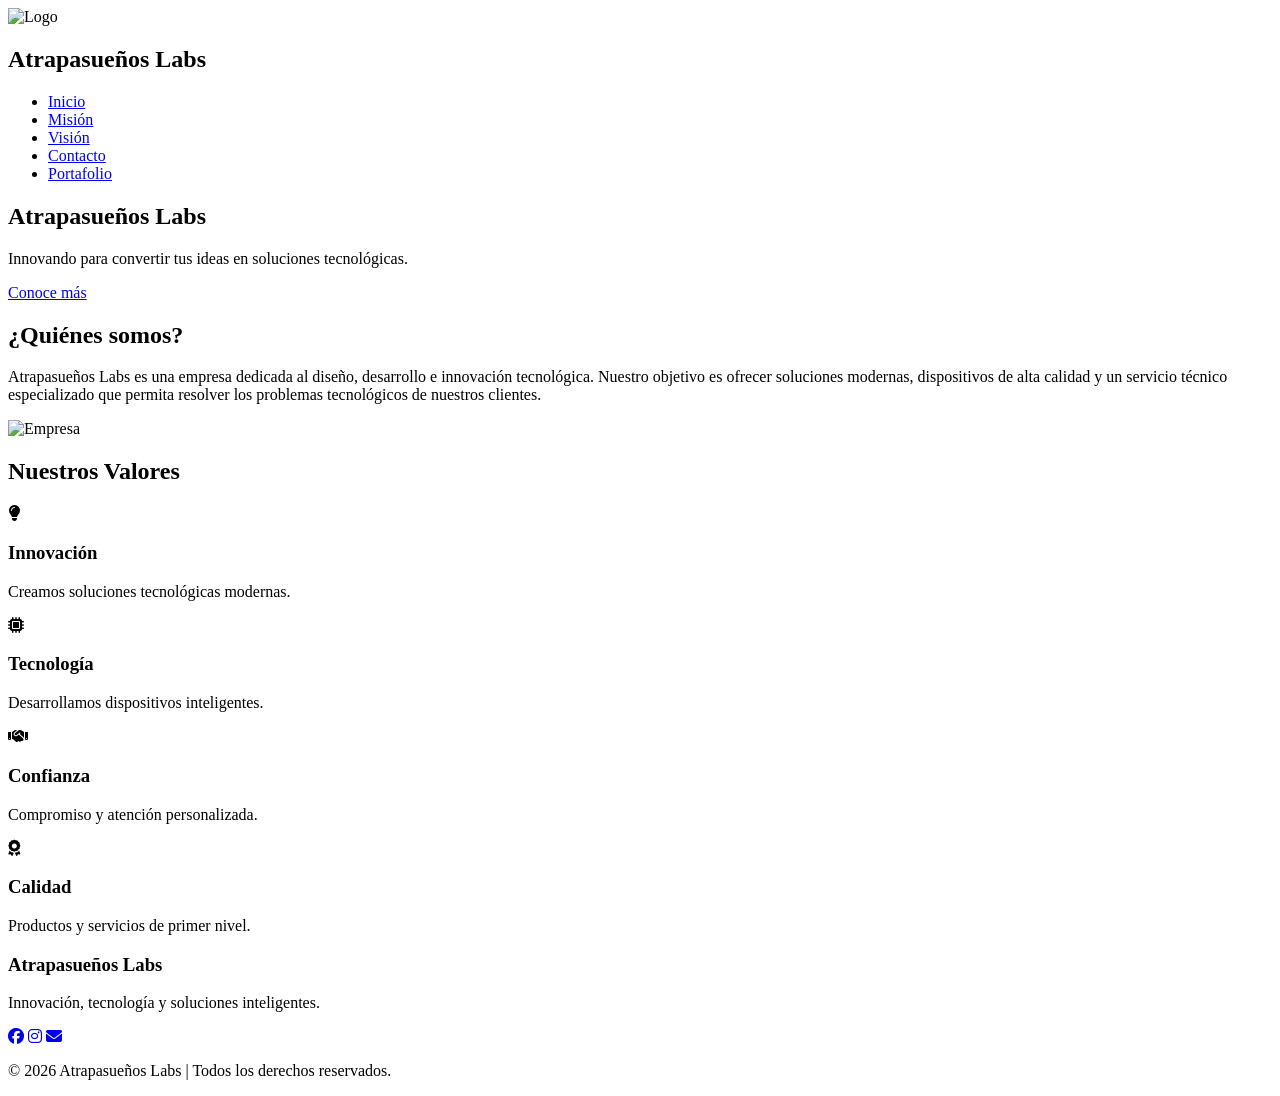
==== index.html @ 6ccd80a6 "Add files via upload" ====
<!DOCTYPE html>
<html lang="es">

<head>

    <meta charset="UTF-8">
    <meta name="viewport" content="width=device-width, initial-scale=1.0">

    <title>Atrapasueños Labs</title>

    <!-- Fuente -->
    <link rel="preconnect" href="https://fonts.googleapis.com">
    <link rel="preconnect" href="https://fonts.gstatic.com" crossorigin>

    <link href="https://fonts.googleapis.com/css2?family=Poppins:wght@300;400;500;600;700&display=swap" rel="stylesheet">

    <!-- Iconos -->
    <link rel="stylesheet"
        href="https://cdnjs.cloudflare.com/ajax/libs/font-awesome/6.6.0/css/all.min.css">

    <!-- CSS -->
    <link rel="stylesheet" href="css/estilos.css">

</head>

<body>

    <!-- ================= HEADER ================= -->

    <header>

        <nav class="navbar">

            <div class="logo">

                <img src="img/logo.png" alt="Logo">

                <h2>Atrapasueños Labs</h2>

            </div>

            <ul class="menu">

                <li><a href="index.html">Inicio</a></li>

                <li><a href="mision.html">Misión</a></li>

                <li><a href="vision.html">Visión</a></li>

                <li><a href="contacto.html">Contacto</a></li>

                <li><a href="portafolio.html">Portafolio</a></li>

            </ul>

        </nav>

    </header>

    <!-- ================= HERO ================= -->

    <section class="hero">

        <div class="contenido-hero">

            <h1>Atrapasueños Labs</h1>

            <p>
                Innovando para convertir tus ideas en soluciones tecnológicas.
            </p>

            <a href="#empresa" class="boton">

                Conoce más

            </a>

        </div>

    </section>

    <!-- ================= EMPRESA ================= -->

    <section id="empresa" class="empresa">

        <div class="texto">

            <h2>¿Quiénes somos?</h2>

            <p>

                Atrapasueños Labs es una empresa dedicada al diseño,
                desarrollo e innovación tecnológica. Nuestro objetivo es
                ofrecer soluciones modernas, dispositivos de alta calidad y
                un servicio técnico especializado que permita resolver los
                problemas tecnológicos de nuestros clientes.

            </p>

        </div>

        <div class="imagen">

            <img src="img/empresa.jpeg" alt="Empresa">

        </div>

    </section>

    <!-- ================= VALORES ================= -->

    <section class="valores">

        <h2>Nuestros Valores</h2>

        <div class="contenedor-valores">

            <div class="card">

                <i class="fa-solid fa-lightbulb"></i>

                <h3>Innovación</h3>

                <p>Creamos soluciones tecnológicas modernas.</p>

            </div>

            <div class="card">

                <i class="fa-solid fa-microchip"></i>

                <h3>Tecnología</h3>

                <p>Desarrollamos dispositivos inteligentes.</p>

            </div>

            <div class="card">

                <i class="fa-solid fa-handshake"></i>

                <h3>Confianza</h3>

                <p>Compromiso y atención personalizada.</p>

            </div>

            <div class="card">

                <i class="fa-solid fa-award"></i>

                <h3>Calidad</h3>

                <p>Productos y servicios de primer nivel.</p>

            </div>

        </div>

    </section>

    <!-- ================= FOOTER ================= -->

    <footer>

        <div class="footer-contenido">

            <h3>Atrapasueños Labs</h3>

            <p>

                Innovación, tecnología y soluciones inteligentes.

            </p>

            <div class="redes">

                <a href="#"><i class="fab fa-facebook"></i></a>

                <a href="#"><i class="fab fa-instagram"></i></a>

                <a href="#"><i class="fas fa-envelope"></i></a>

            </div>

            <p class="copy">

                © 2026 Atrapasueños Labs | Todos los derechos reservados.

            </p>

        </div>

    </footer>
<script src="js/script.js"></script>
</body>

</html>
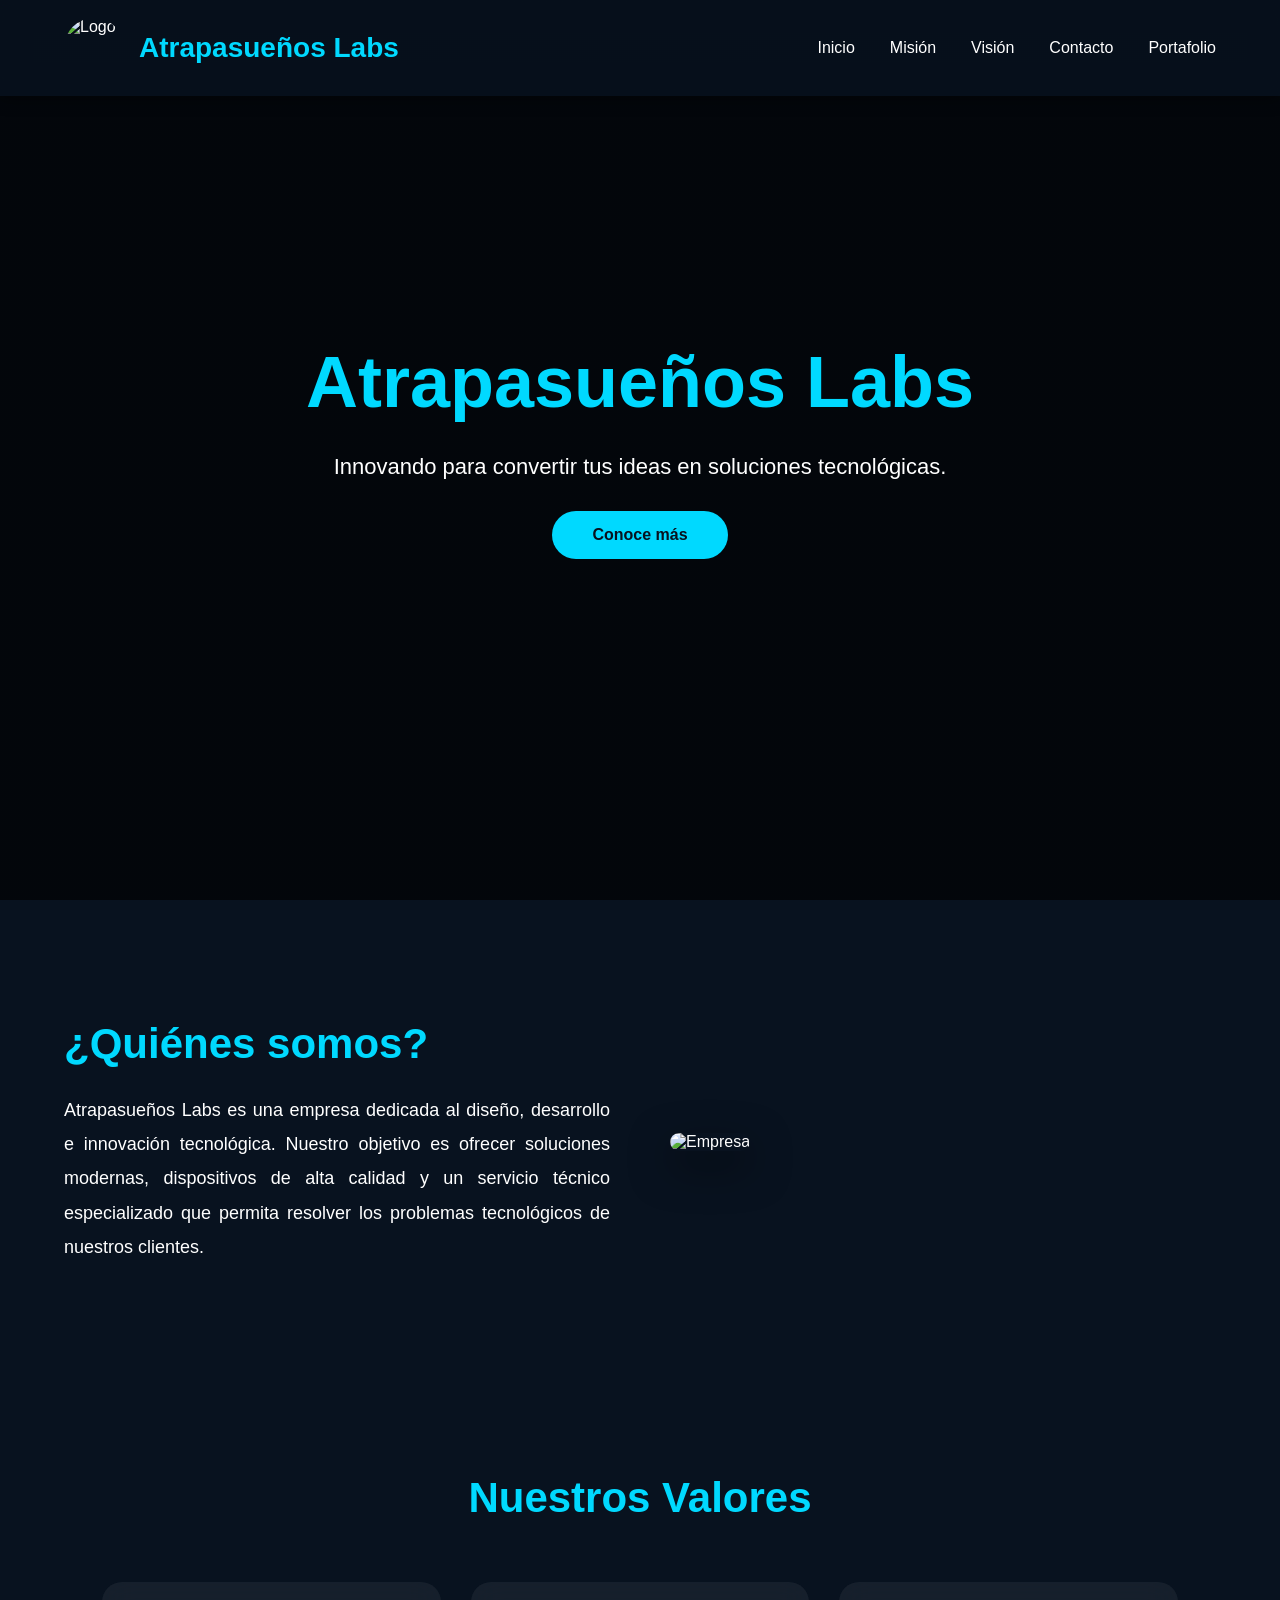
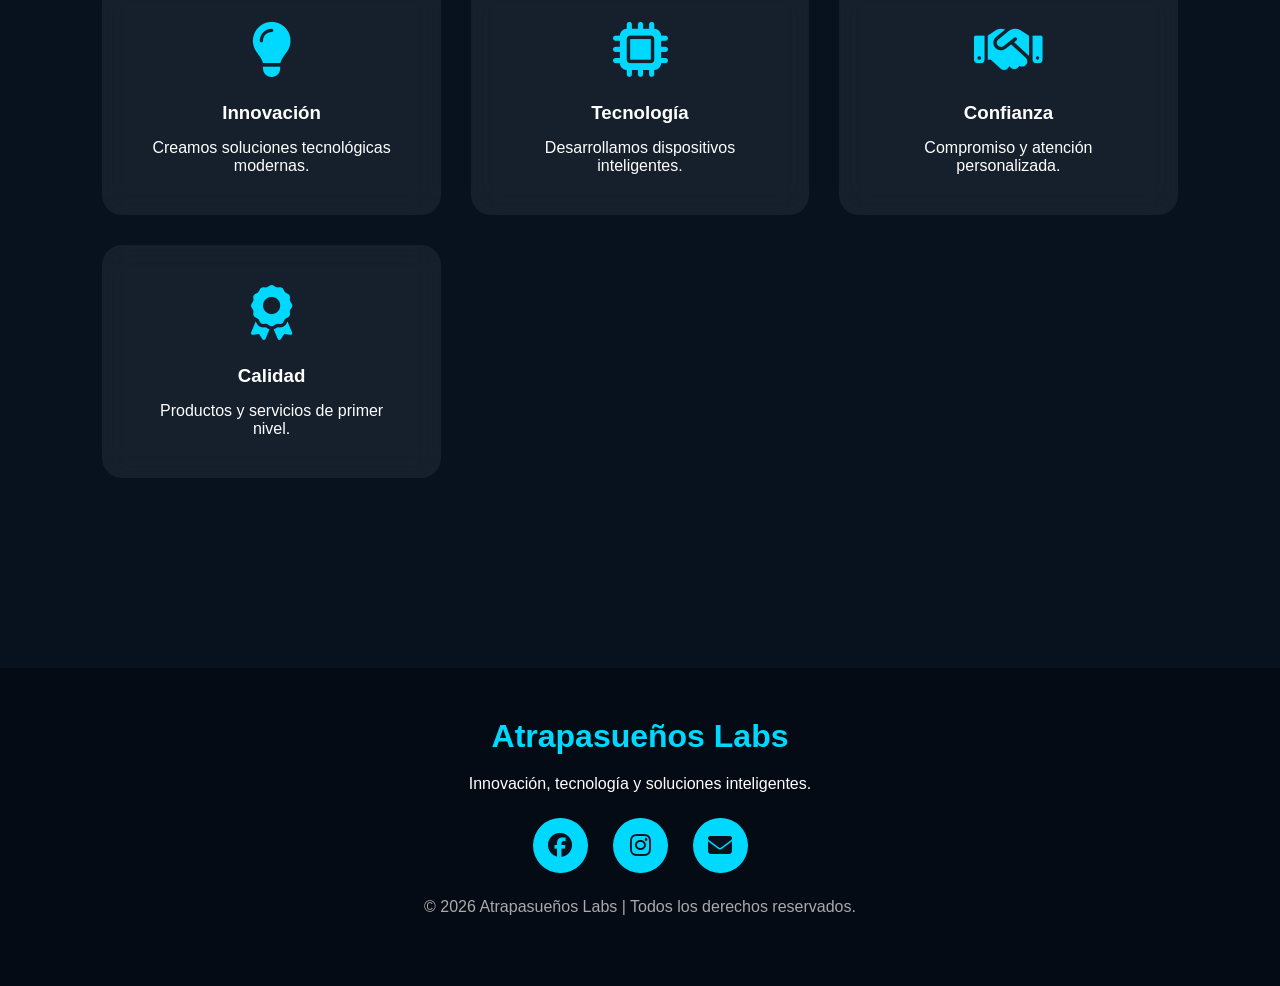
==== commit fd218c2c: "Update index.html" ====
--- a/index.html
+++ b/index.html
@@ -19,7 +19,7 @@
         href="https://cdnjs.cloudflare.com/ajax/libs/font-awesome/6.6.0/css/all.min.css">
 
     <!-- CSS -->
-    <link rel="stylesheet" href="css/estilos.css">
+    <link rel="stylesheet" href="estilos.css">
 
 </head>
 
@@ -195,4 +195,4 @@
 <script src="js/script.js"></script>
 </body>
 
-</html>+</html>
--- a/estilos.css
+++ b/estilos.css
@@ -0,0 +1,518 @@
+/* ==========================
+   CONFIGURACIÓN GENERAL
+========================== */
+
+*{
+    margin:0;
+    padding:0;
+    box-sizing:border-box;
+}
+
+html{
+    scroll-behavior:smooth;
+}
+
+body{
+
+    font-family:'Poppins',sans-serif;
+
+    background:#08121f;
+
+    color:white;
+
+}
+
+/* ==========================
+   NAVBAR
+========================== */
+
+header{
+
+    position:fixed;
+
+    width:100%;
+
+    top:0;
+
+    left:0;
+
+    z-index:1000;
+
+    background:rgba(8,18,31,.85);
+
+    backdrop-filter:blur(12px);
+
+    box-shadow:0 3px 15px rgba(0,0,0,.4);
+
+}
+
+.navbar{
+
+    width:90%;
+
+    max-width:1300px;
+
+    margin:auto;
+
+    display:flex;
+
+    justify-content:space-between;
+
+    align-items:center;
+
+    padding:18px 0;
+
+}
+
+.logo{
+
+    display:flex;
+
+    align-items:center;
+
+    gap:15px;
+
+}
+
+.logo img{
+
+    width:60px;
+
+    height:60px;
+
+    border-radius:50%;
+
+}
+
+.logo h2{
+
+    color:#00d9ff;
+
+    font-size:28px;
+
+}
+
+.menu{
+
+    display:flex;
+
+    list-style:none;
+
+    gap:35px;
+
+}
+
+.menu a{
+
+    color:white;
+
+    text-decoration:none;
+
+    font-weight:500;
+
+    transition:.3s;
+
+    position:relative;
+
+}
+
+.menu a::after{
+
+    content:"";
+
+    position:absolute;
+
+    width:0;
+
+    height:2px;
+
+    background:#00d9ff;
+
+    left:0;
+
+    bottom:-6px;
+
+    transition:.3s;
+
+}
+
+.menu a:hover{
+
+    color:#00d9ff;
+
+}
+
+.menu a:hover::after{
+
+    width:100%;
+
+}
+
+/* ==========================
+   HERO
+========================== */
+
+.hero{
+
+    height:100vh;
+
+    background:
+    linear-gradient(rgba(0,0,0,.65),rgba(0,0,0,.65)),
+    url("../img/hero.jpg");
+
+    background-size:cover;
+
+    background-position:center;
+
+    display:flex;
+
+    justify-content:center;
+
+    align-items:center;
+
+    text-align:center;
+
+}
+
+.contenido-hero{
+
+    width:90%;
+
+}
+
+.hero h1{
+
+    font-size:72px;
+
+    color:#00d9ff;
+
+}
+
+.hero p{
+
+    margin:25px auto;
+
+    max-width:700px;
+
+    font-size:22px;
+
+    line-height:1.7;
+
+}
+
+.boton{
+
+    display:inline-block;
+
+    padding:15px 40px;
+
+    background:#00d9ff;
+
+    color:#08121f;
+
+    border-radius:40px;
+
+    text-decoration:none;
+
+    font-weight:bold;
+
+    transition:.4s;
+
+}
+
+.boton:hover{
+
+    transform:translateY(-5px);
+
+    box-shadow:0 0 30px #00d9ff;
+
+}
+
+/* ==========================
+   EMPRESA
+========================== */
+
+.empresa{
+
+    width:90%;
+
+    max-width:1300px;
+
+    margin:120px auto;
+
+    display:grid;
+
+    grid-template-columns:1fr 1fr;
+
+    gap:60px;
+
+    align-items:center;
+
+}
+
+.texto h2{
+
+    font-size:42px;
+
+    color:#00d9ff;
+
+    margin-bottom:25px;
+
+}
+
+.texto p{
+
+    font-size:18px;
+
+    line-height:1.9;
+
+    text-align:justify;
+
+}
+
+.imagen img{
+
+    width:100%;
+
+    border-radius:20px;
+
+    box-shadow:0 15px 40px rgba(0,0,0,.5);
+
+}
+
+/* ==========================
+   VALORES
+========================== */
+
+.valores{
+
+    padding:90px 8%;
+
+    text-align:center;
+
+}
+
+.valores h2{
+
+    font-size:42px;
+
+    color:#00d9ff;
+
+    margin-bottom:60px;
+
+}
+
+.contenedor-valores{
+
+    display:grid;
+
+    grid-template-columns:repeat(auto-fit,minmax(250px,1fr));
+
+    gap:30px;
+
+}
+
+.card{
+
+    background:rgba(255,255,255,.06);
+
+    backdrop-filter:blur(15px);
+
+    padding:40px;
+
+    border-radius:20px;
+
+    transition:.4s;
+
+}
+
+.card:hover{
+
+    transform:translateY(-12px);
+
+    box-shadow:0 0 25px rgba(0,217,255,.45);
+
+}
+
+.card i{
+
+    font-size:55px;
+
+    color:#00d9ff;
+
+    margin-bottom:25px;
+
+}
+
+.card h3{
+
+    margin-bottom:15px;
+
+}
+
+/* ==========================
+   FOOTER
+========================== */
+
+footer{
+
+    background:#050b15;
+
+    margin-top:100px;
+
+    padding:50px 20px;
+
+    text-align:center;
+
+}
+
+.footer-contenido h3{
+
+    color:#00d9ff;
+
+    font-size:32px;
+
+}
+
+.footer-contenido p{
+
+    margin:20px 0;
+
+}
+
+.redes{
+
+    display:flex;
+
+    justify-content:center;
+
+    gap:25px;
+
+    margin:25px 0;
+
+}
+
+.redes a{
+
+    width:55px;
+
+    height:55px;
+
+    border-radius:50%;
+
+    background:#00d9ff;
+
+    color:#08121f;
+
+    display:flex;
+
+    justify-content:center;
+
+    align-items:center;
+
+    text-decoration:none;
+
+    font-size:24px;
+
+    transition:.4s;
+
+}
+
+.redes a:hover{
+
+    transform:scale(1.15);
+
+    box-shadow:0 0 25px #00d9ff;
+
+}
+
+.copy{
+
+    color:#aaa;
+
+}
+
+/* ==========================
+   RESPONSIVE
+========================== */
+
+@media(max-width:900px){
+
+.hero h1{
+
+font-size:48px;
+
+}
+
+.menu{
+
+gap:15px;
+
+}
+
+.logo h2{
+
+font-size:20px;
+
+}
+
+.empresa{
+
+grid-template-columns:1fr;
+
+}
+
+}
+/* Botón volver arriba */
+
+#btnArriba{
+    position:fixed;
+    right:25px;
+    bottom:25px;
+    width:55px;
+    height:55px;
+    border:none;
+    border-radius:50%;
+    background:#00d9ff;
+    color:#08121f;
+    font-size:24px;
+    cursor:pointer;
+    opacity:0;
+    transition:.4s;
+    pointer-events:none;
+}
+
+#btnArriba.mostrar{
+    opacity:1;
+    pointer-events:auto;
+}
+
+#btnArriba:hover{
+    transform:scale(1.1);
+    box-shadow:0 0 20px #00d9ff;
+}
+
+.menu a.activo{
+    color:#00d9ff;
+}
+/* Páginas internas */
+
+.pagina{
+
+height:55vh;
+
+}
+
+.pagina h1{
+
+font-size:60px;
+
+margin-top:60px;
+
+}
+
+.pagina p{
+
+font-size:22px;
+
+}
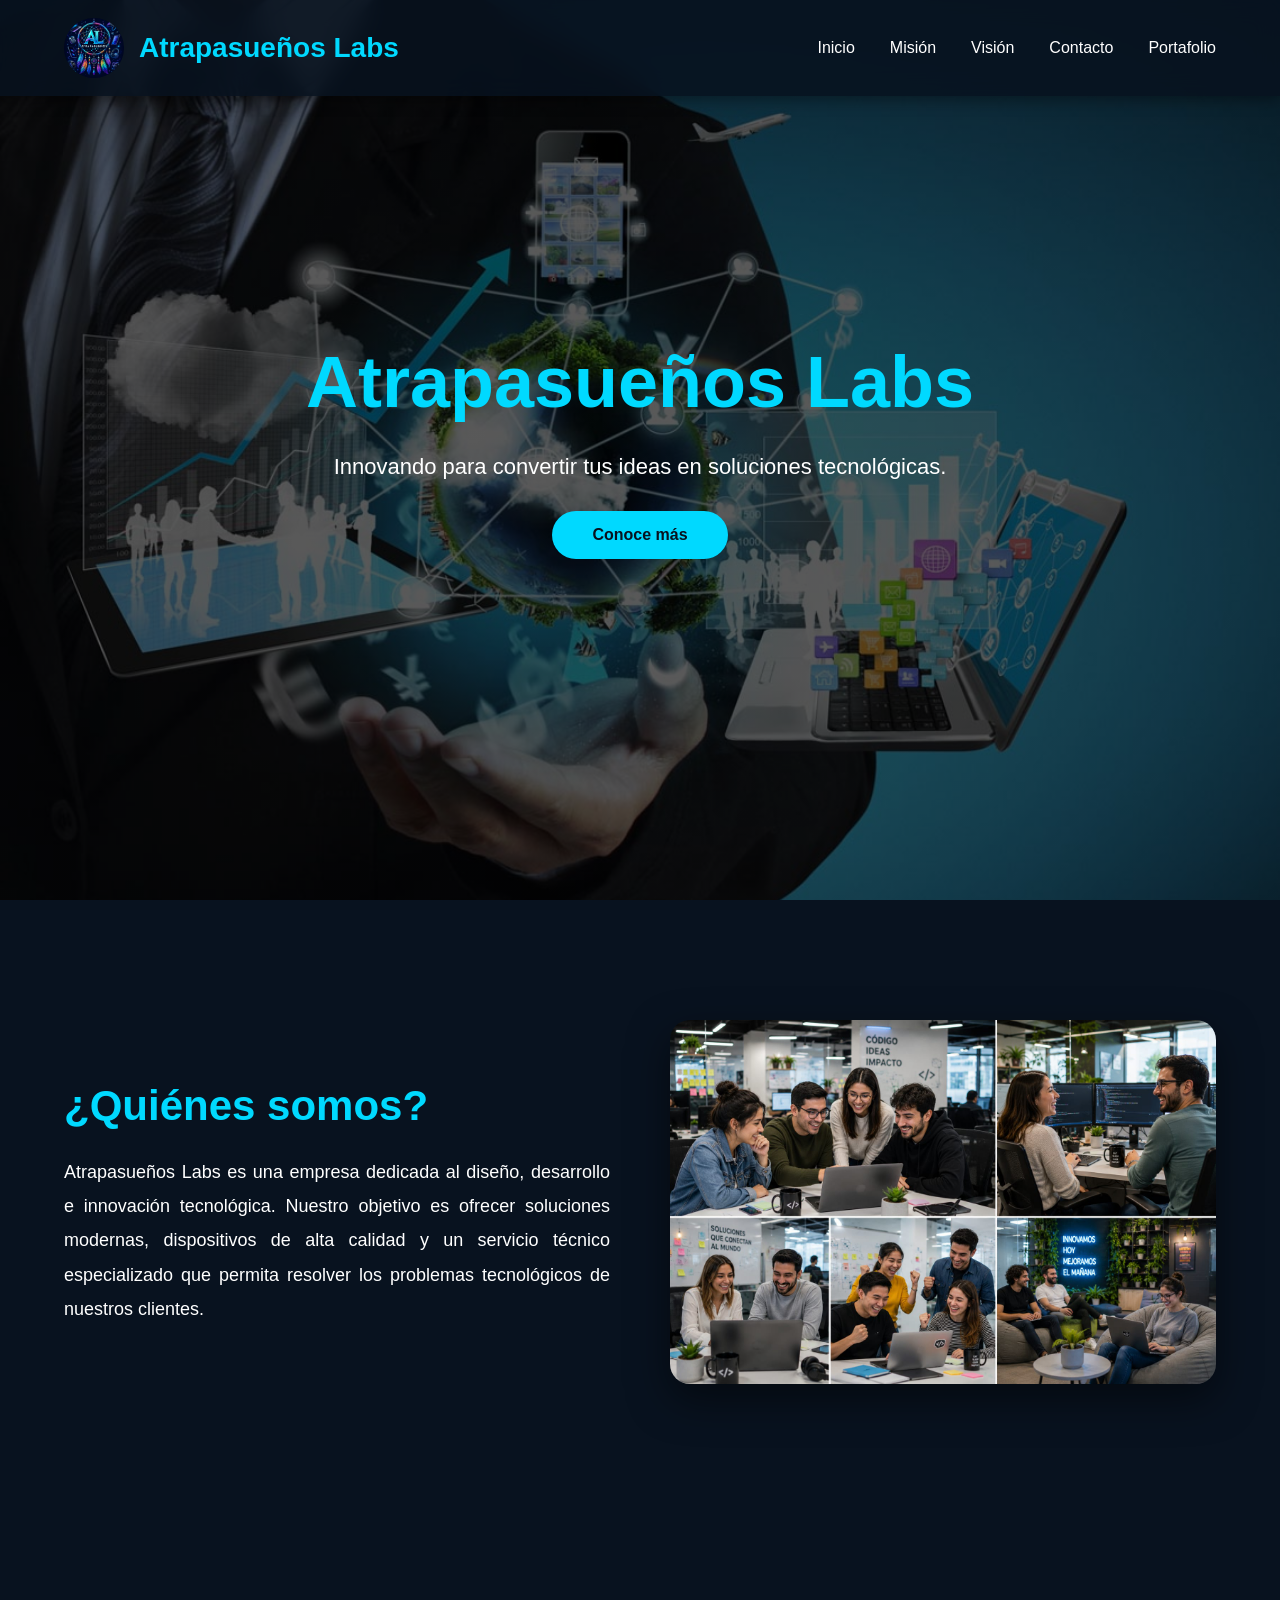
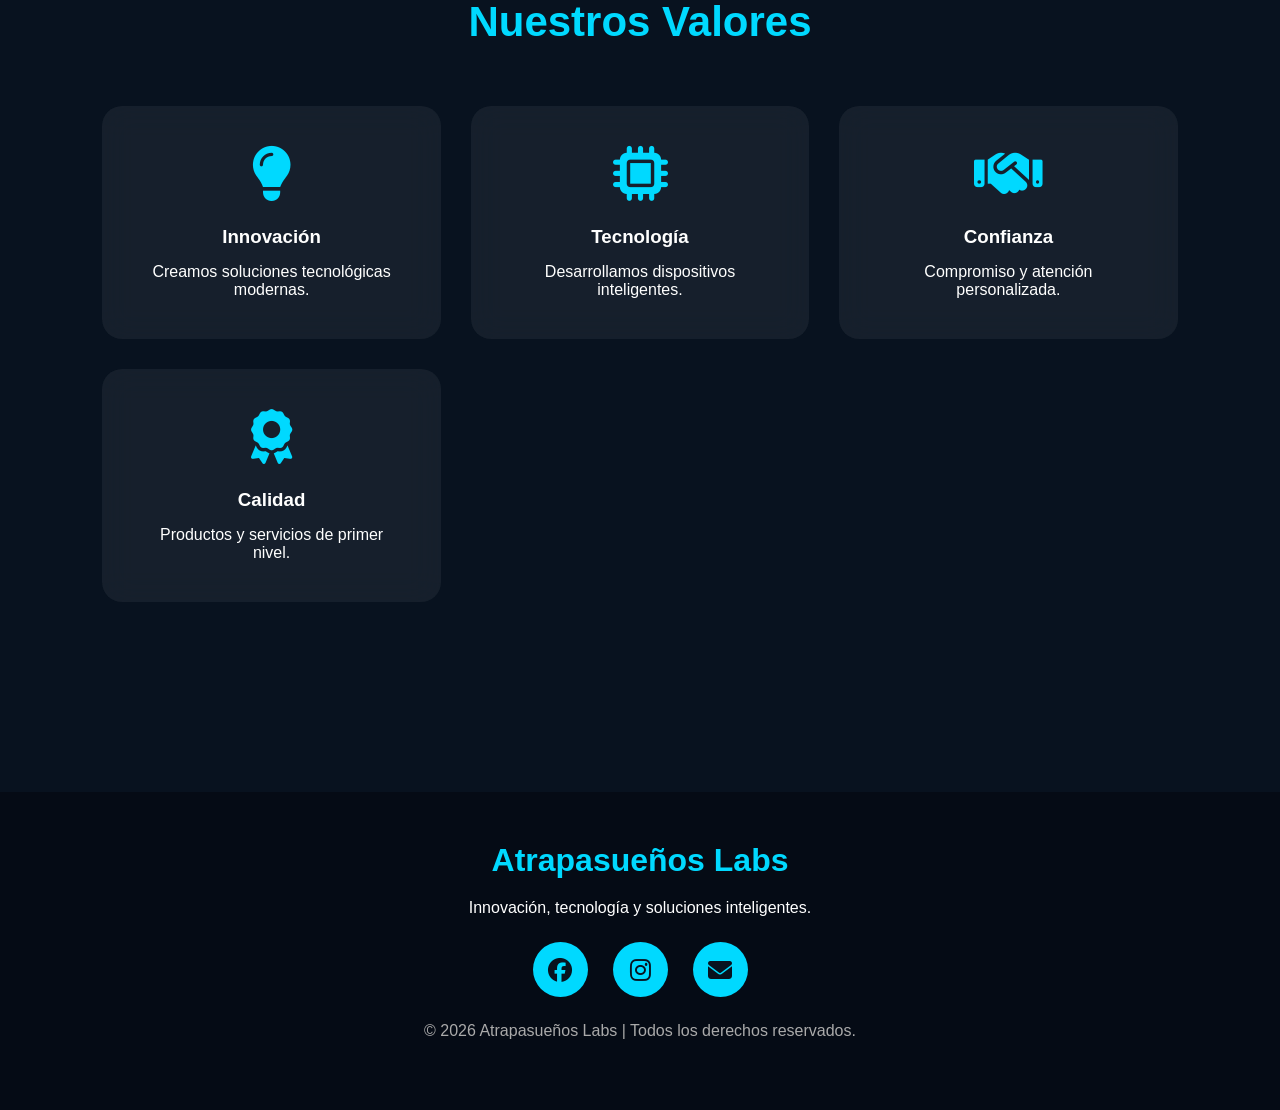
==== commit 570b2661: "Update index.html" ====
--- a/index.html
+++ b/index.html
@@ -33,7 +33,7 @@
 
             <div class="logo">
 
-                <img src="img/logo.png" alt="Logo">
+                <img src="logo.png" alt="Logo">
 
                 <h2>Atrapasueños Labs</h2>
 
@@ -101,7 +101,7 @@
 
         <div class="imagen">
 
-            <img src="img/empresa.jpeg" alt="Empresa">
+            <img src="empresa.jpeg" alt="Empresa">
 
         </div>
 
--- a/estilos.css
+++ b/estilos.css
@@ -158,7 +158,7 @@
 
     background:
     linear-gradient(rgba(0,0,0,.65),rgba(0,0,0,.65)),
-    url("../img/hero.jpg");
+    url("hero.png");
 
     background-size:cover;
 
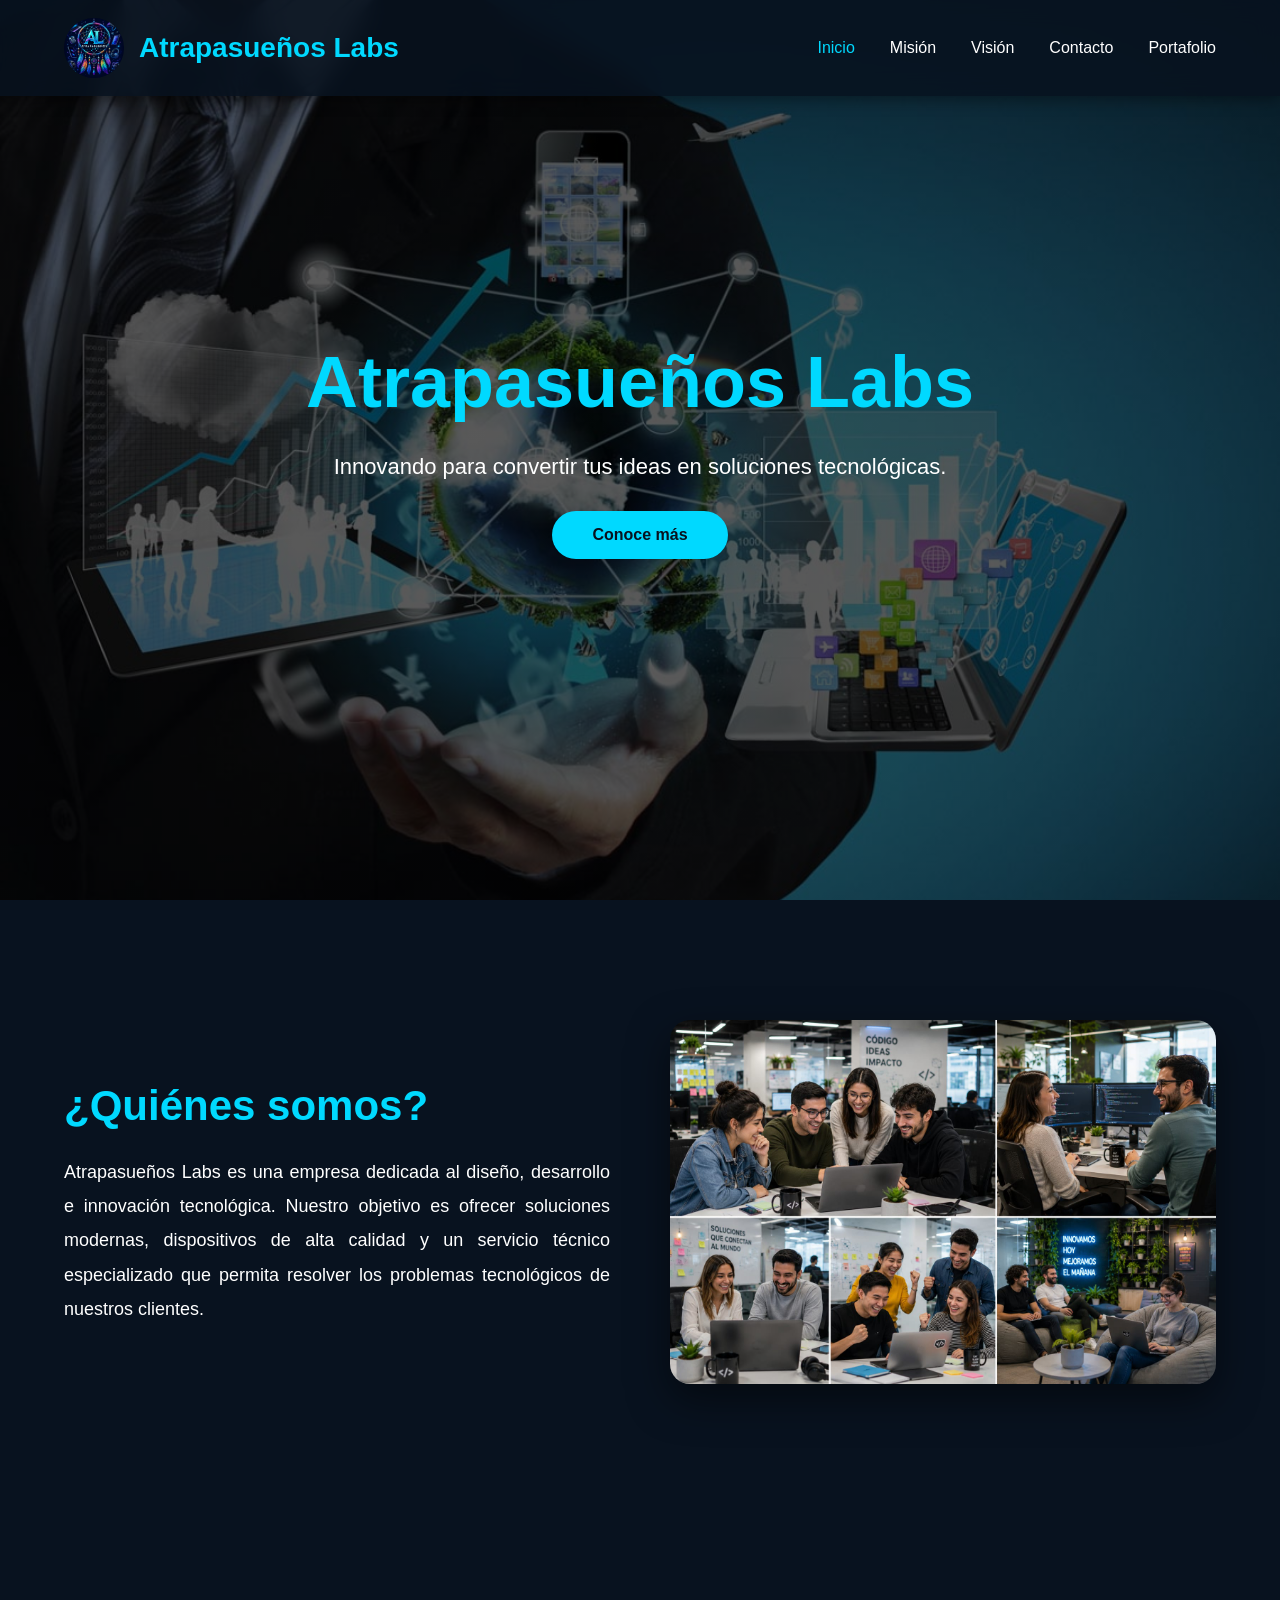
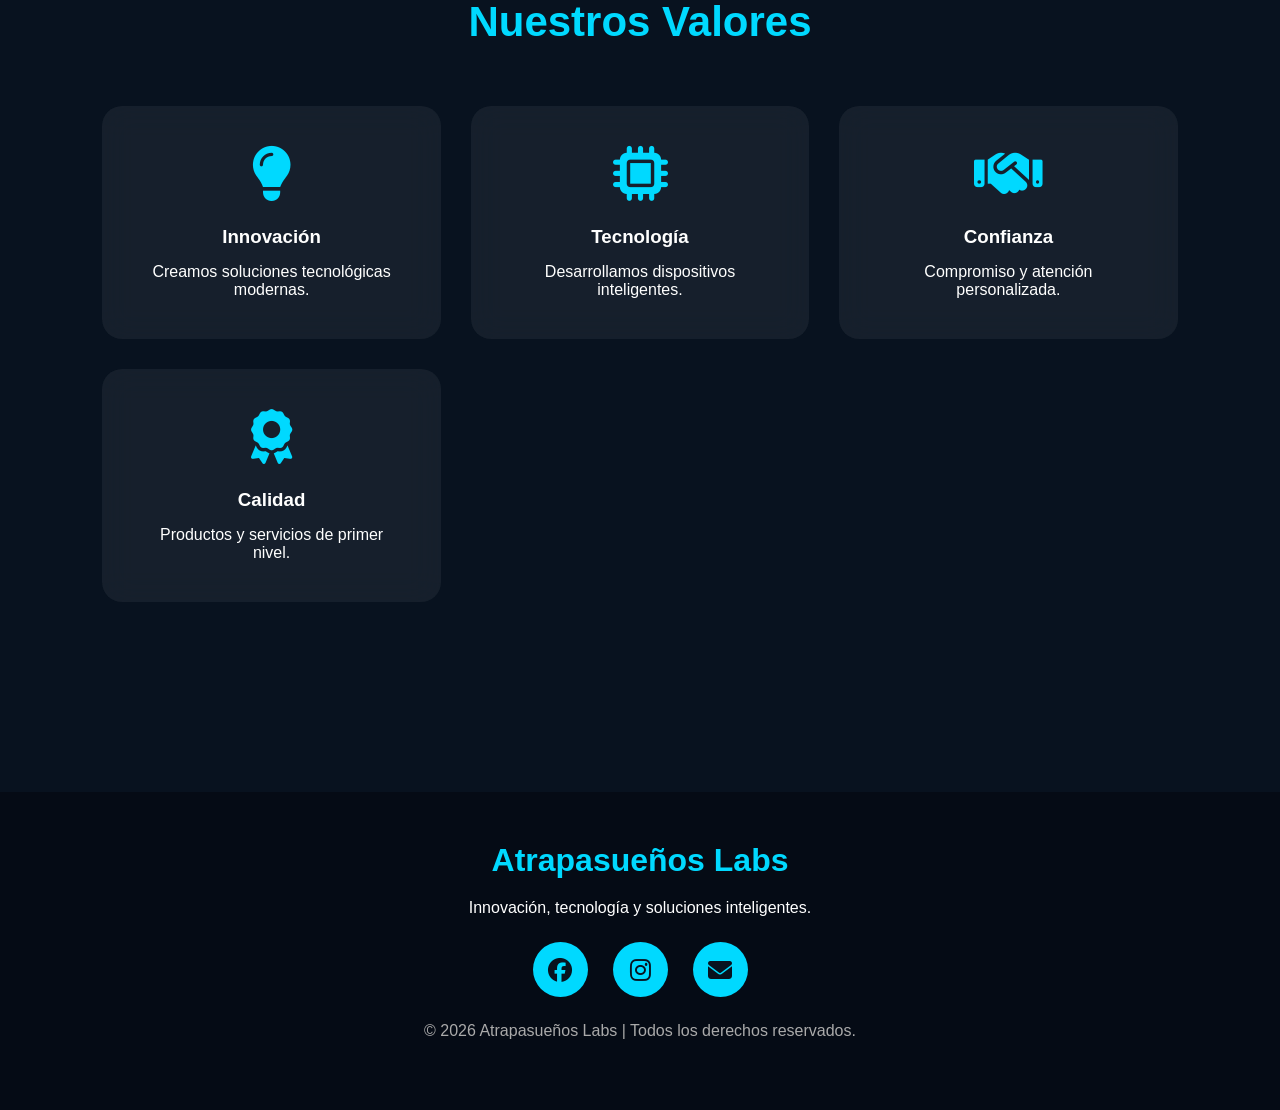
==== commit 0a3ae9cf: "Rename indice.html to index.html" ====
--- a/index.html
+++ b/index.html
@@ -192,7 +192,7 @@
         </div>
 
     </footer>
-<script src="js/script.js"></script>
+<script src="script.js"></script>
 </body>
 
 </html>
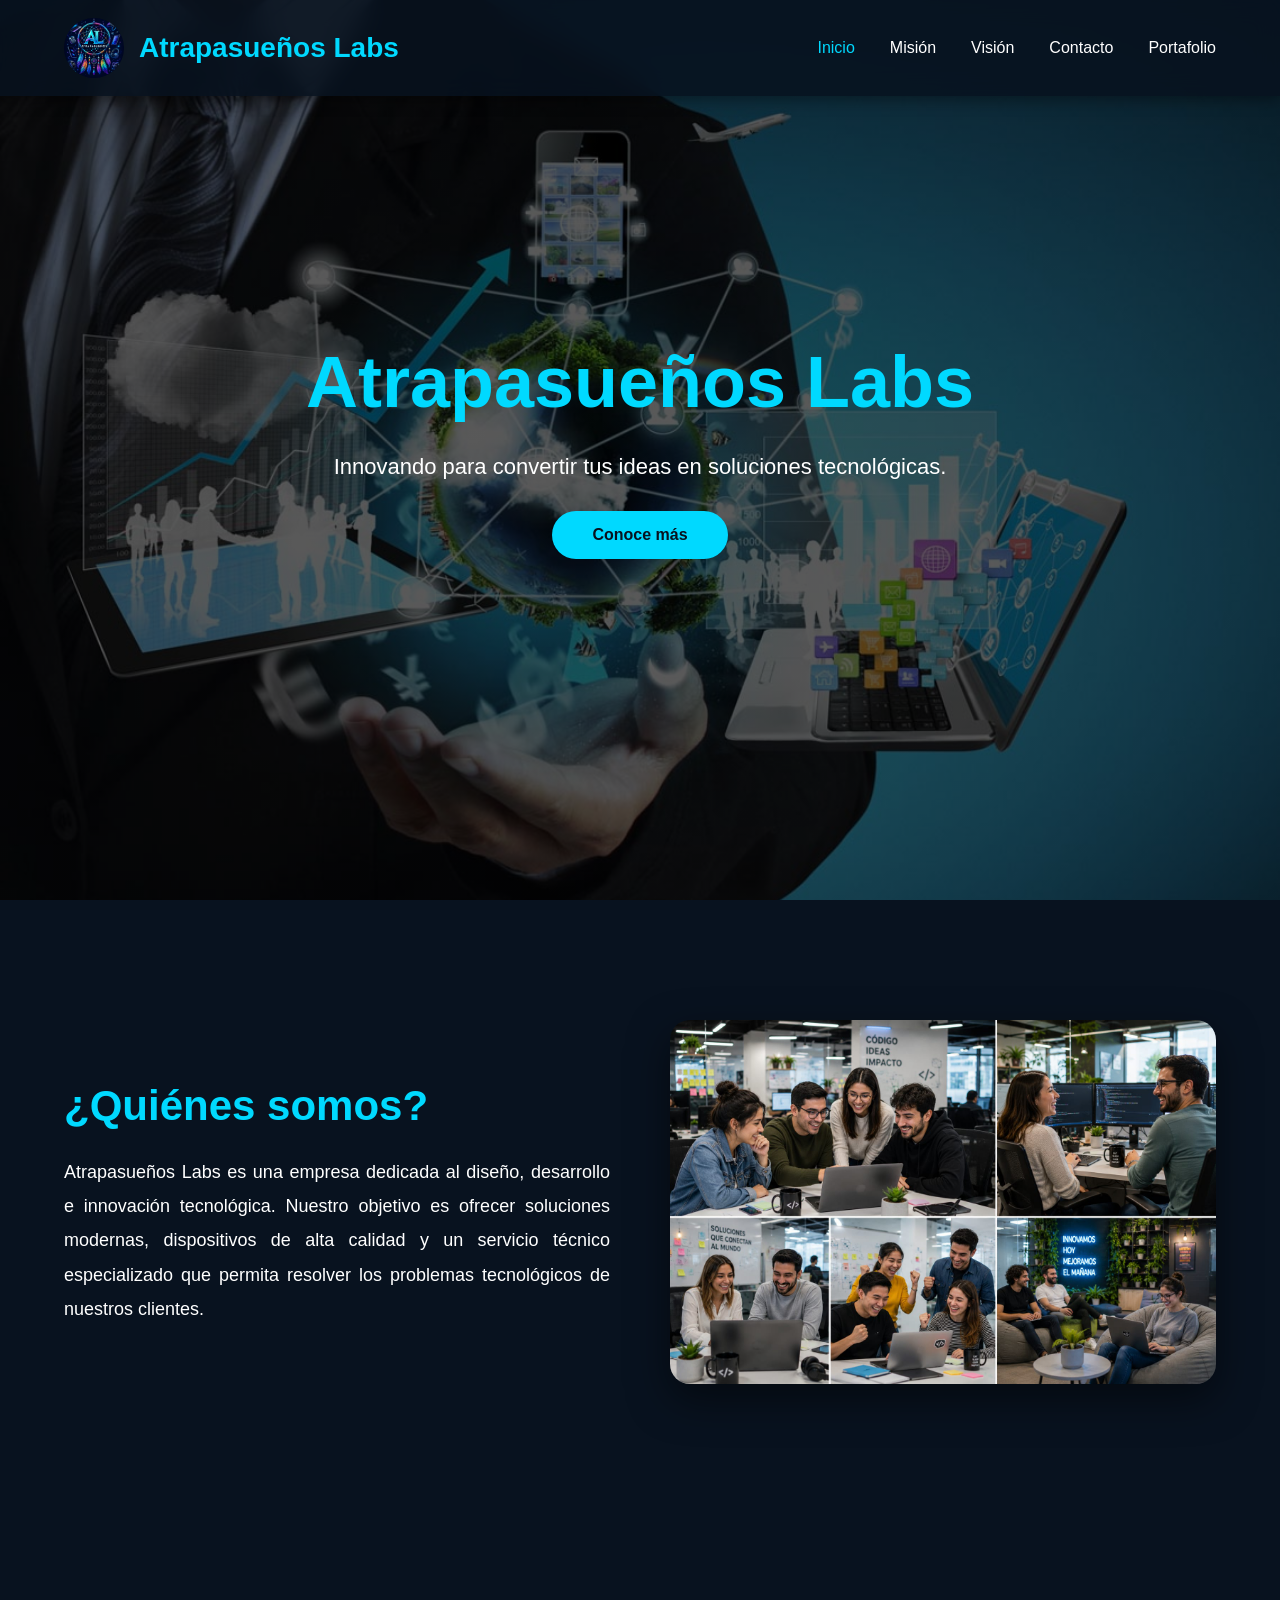
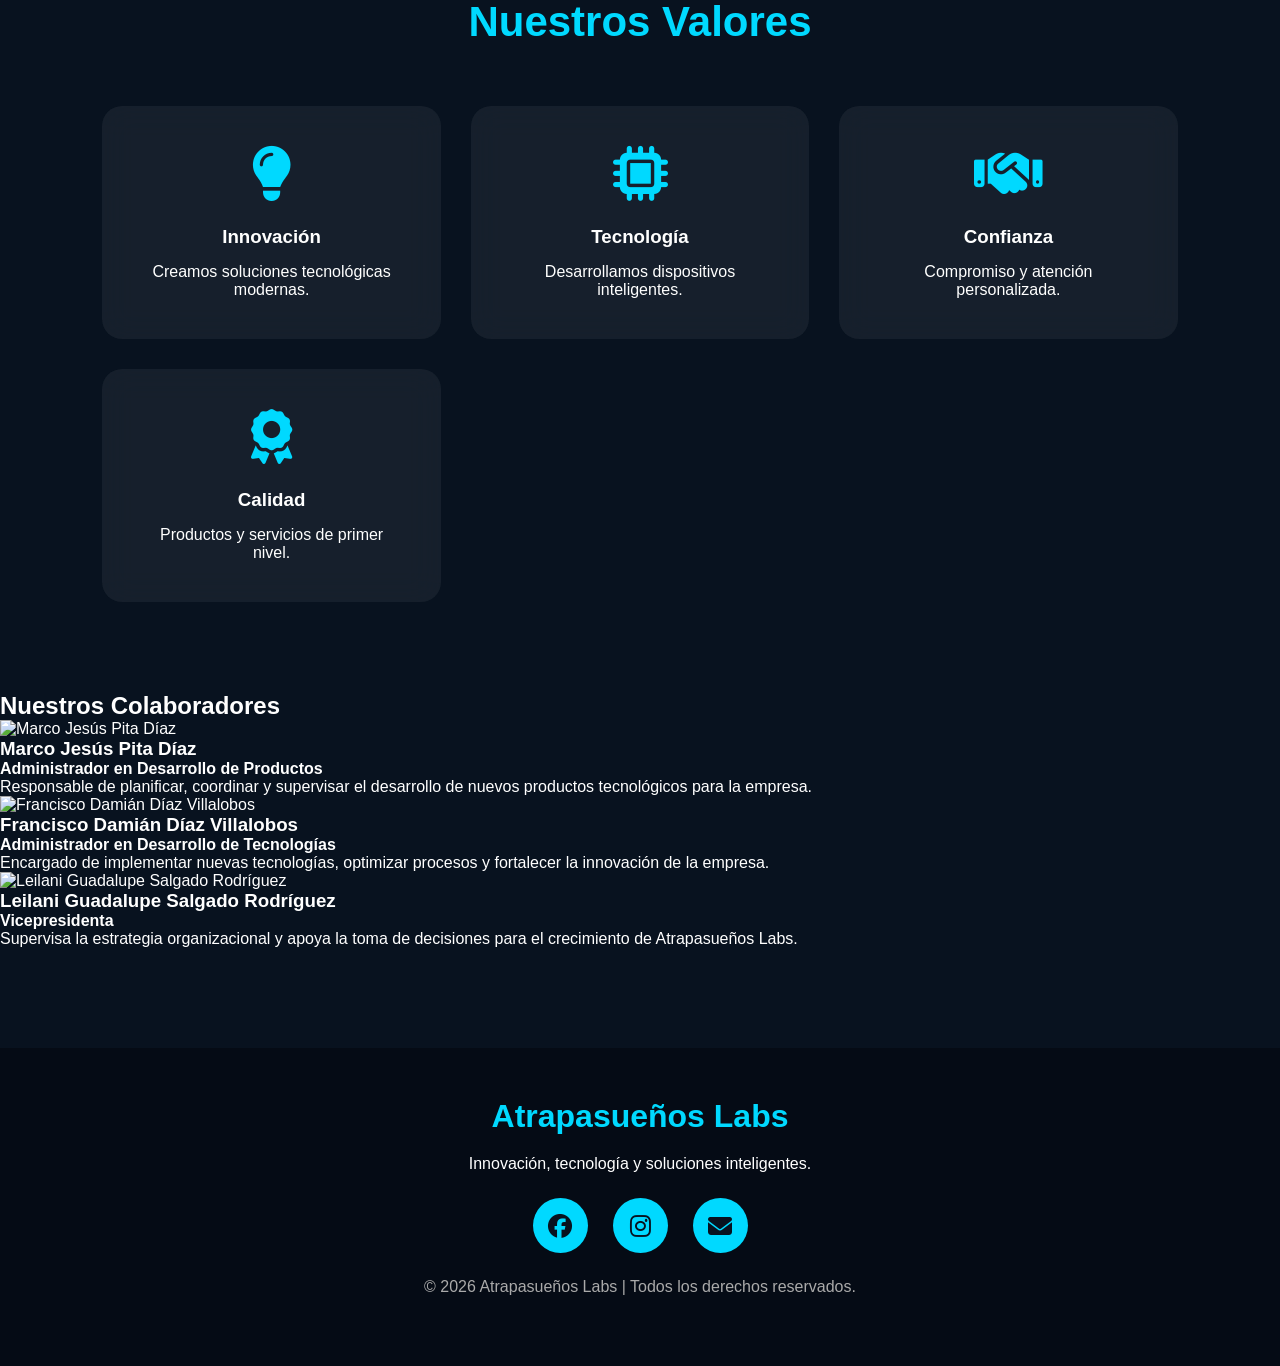
==== commit 97e41f30: "Update index.html" ====
--- a/index.html
+++ b/index.html
@@ -159,6 +159,65 @@
 
     </section>
 
+    <!-- ================= COLABORADORES ================= -->
+
+
+<section class="colaboradores">
+
+    <h2>Nuestros Colaboradores</h2>
+
+    <div class="contenedor-colaboradores">
+
+        <div class="colaborador-card">
+
+            <img src="img/chaque.jpeg" alt="Marco Jesús Pita Díaz">
+
+            <h3>Marco Jesús Pita Díaz</h3>
+
+            <h4>Administrador en Desarrollo de Productos</h4>
+
+            <p>
+                Responsable de planificar, coordinar y supervisar el
+                desarrollo de nuevos productos tecnológicos para la empresa.
+            </p>
+
+        </div>
+
+        <div class="colaborador-card">
+
+            <img src="img/rockero.jpeg" alt="Francisco Damián Díaz Villalobos">
+
+            <h3>Francisco Damián Díaz Villalobos</h3>
+
+            <h4>Administrador en Desarrollo de Tecnologías</h4>
+
+            <p>
+                Encargado de implementar nuevas tecnologías, optimizar
+                procesos y fortalecer la innovación de la empresa.
+            </p>
+
+        </div>
+
+        <div class="colaborador-card">
+
+            <img src="img/leila.jpeg" alt="Leilani Guadalupe Salgado Rodríguez">
+
+            <h3>Leilani Guadalupe Salgado Rodríguez</h3>
+
+            <h4>Vicepresidenta</h4>
+
+            <p>
+                Supervisa la estrategia organizacional y apoya la toma de
+                decisiones para el crecimiento de Atrapasueños Labs.
+            </p>
+
+        </div>
+
+    </div>
+
+</section>
+
+   
     <!-- ================= FOOTER ================= -->
 
     <footer>
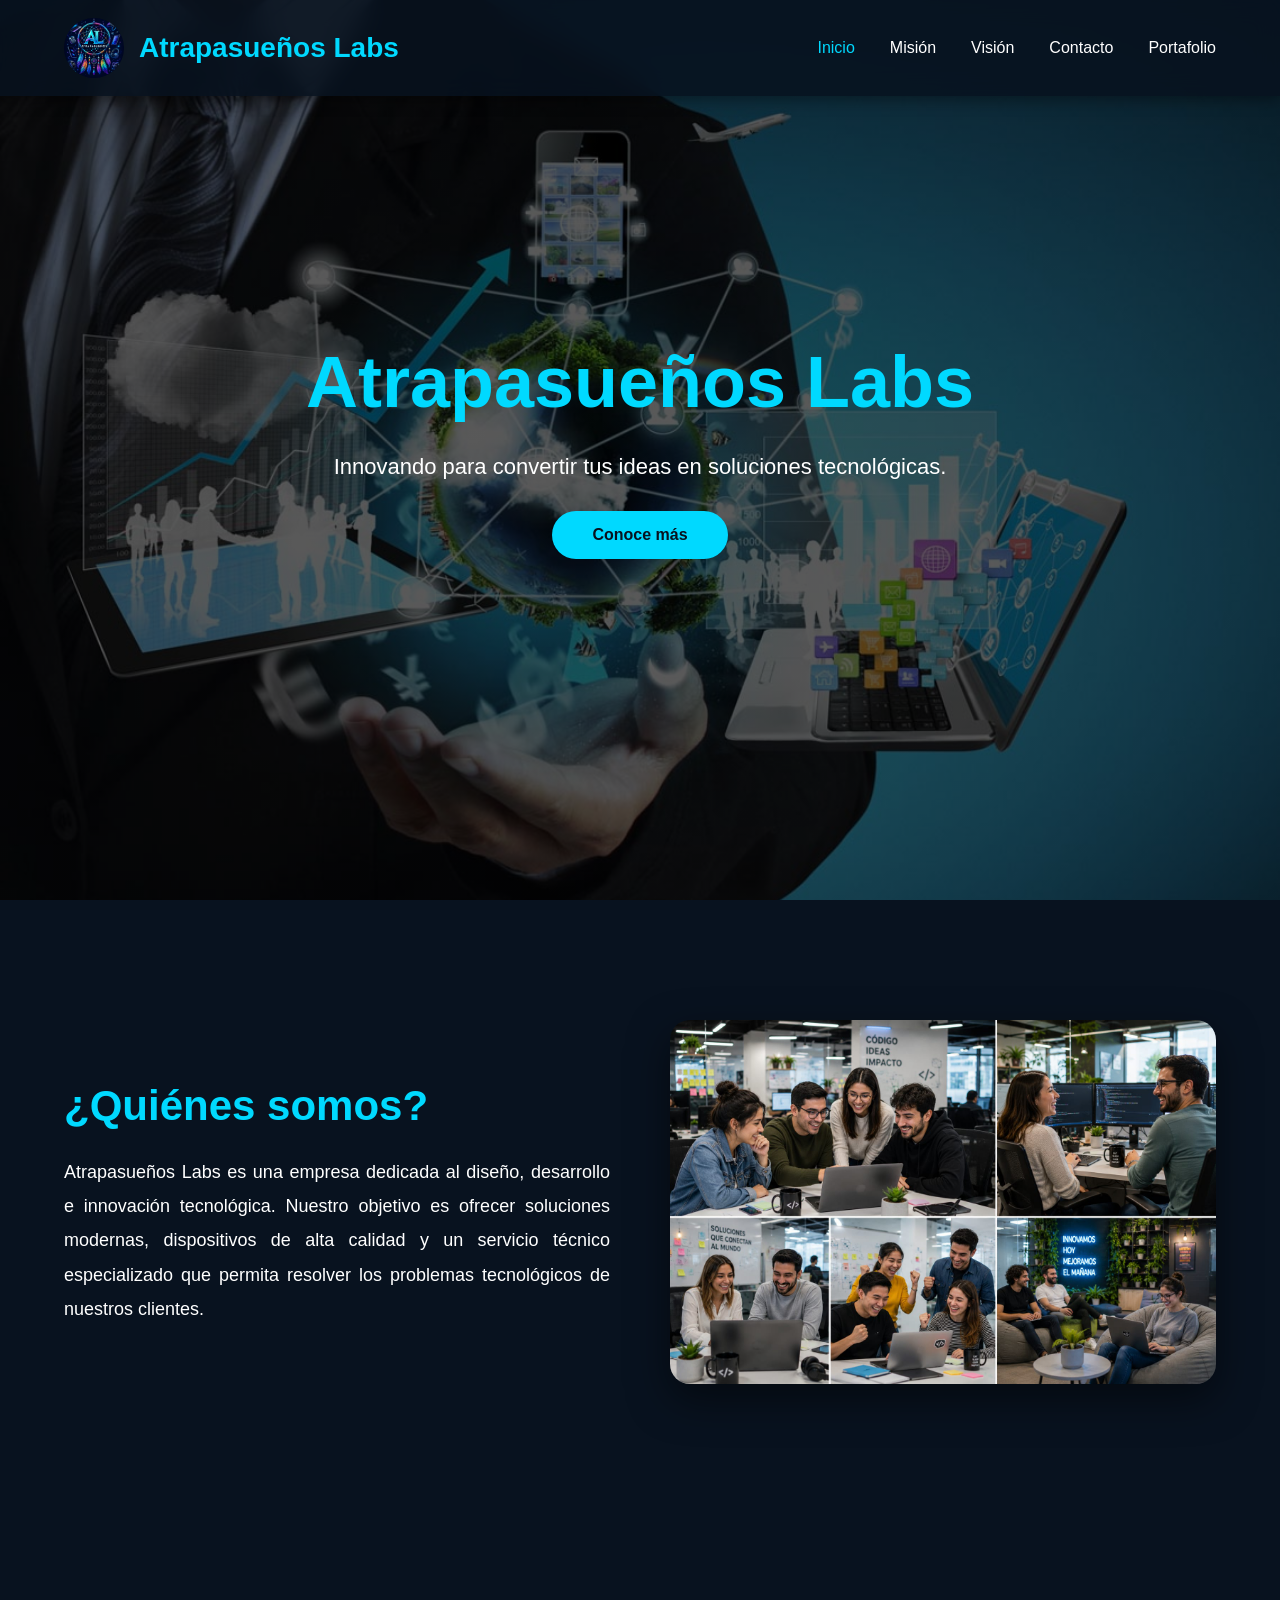
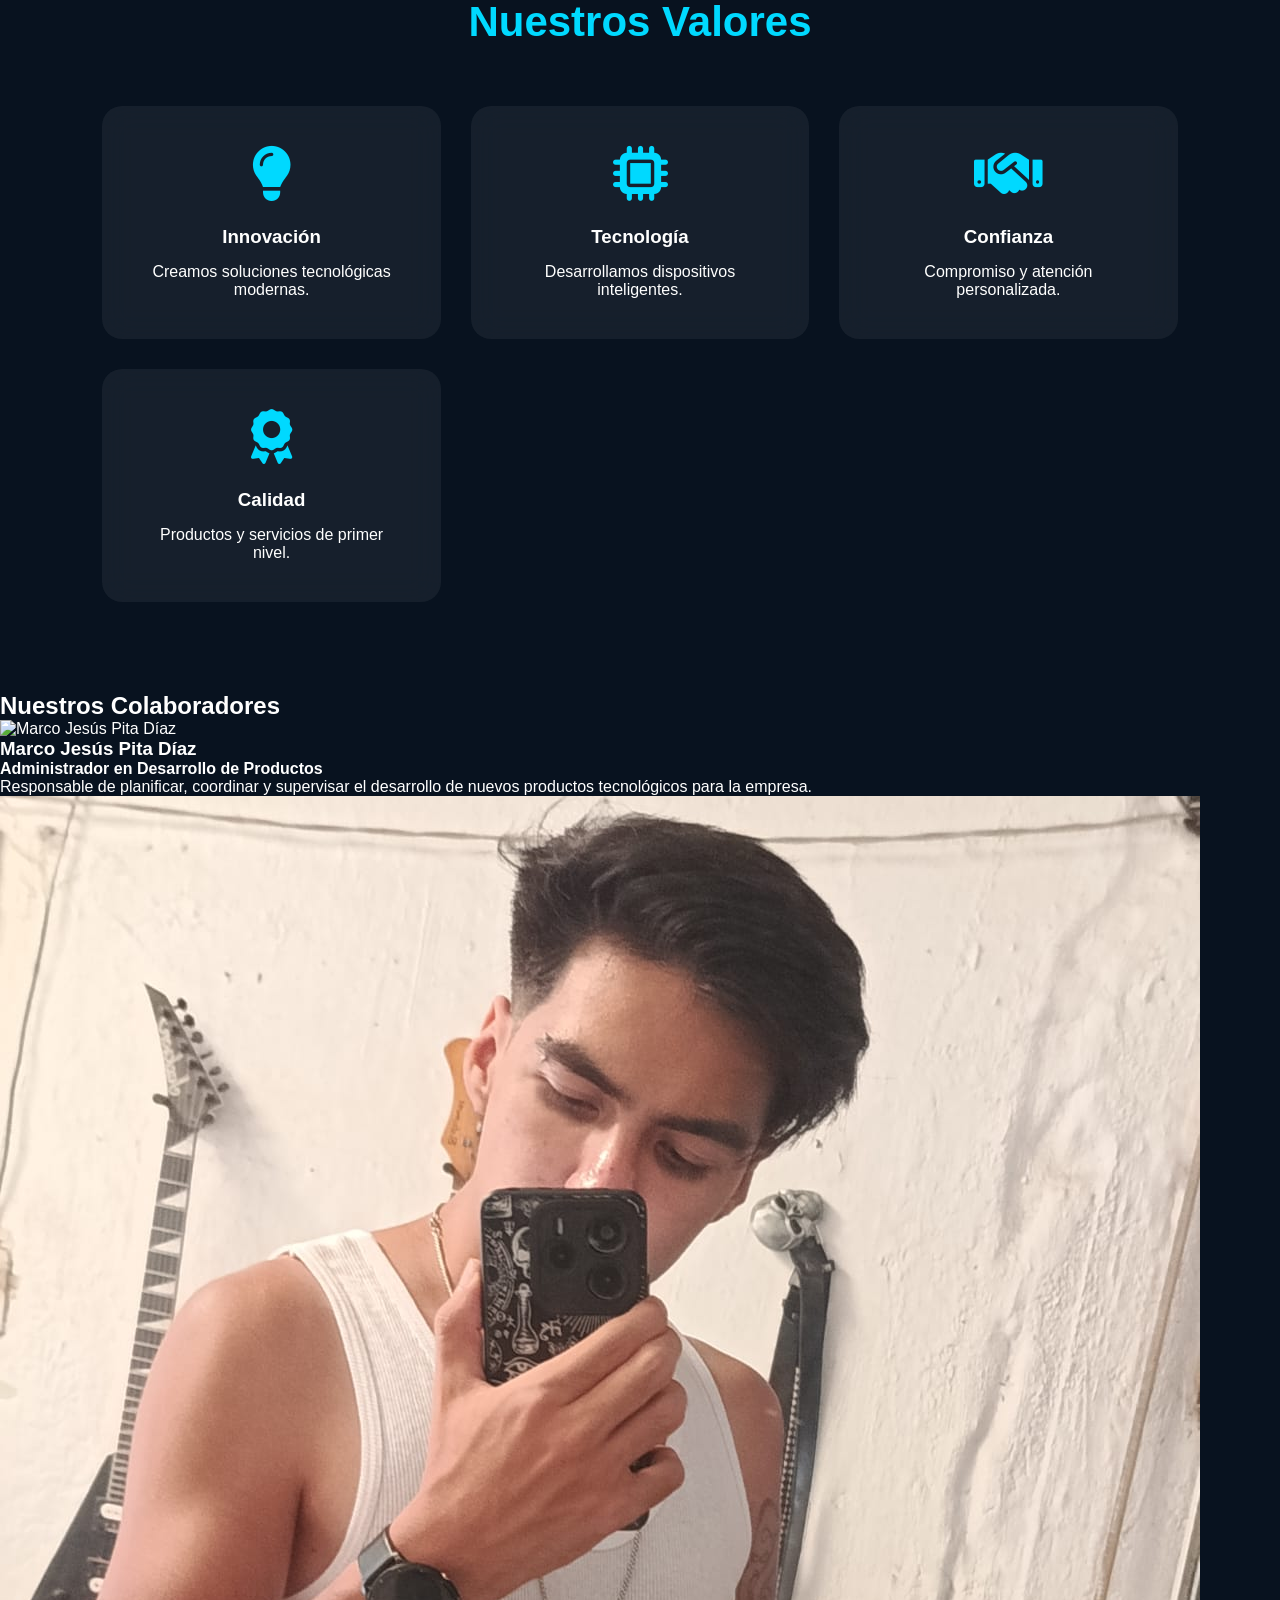
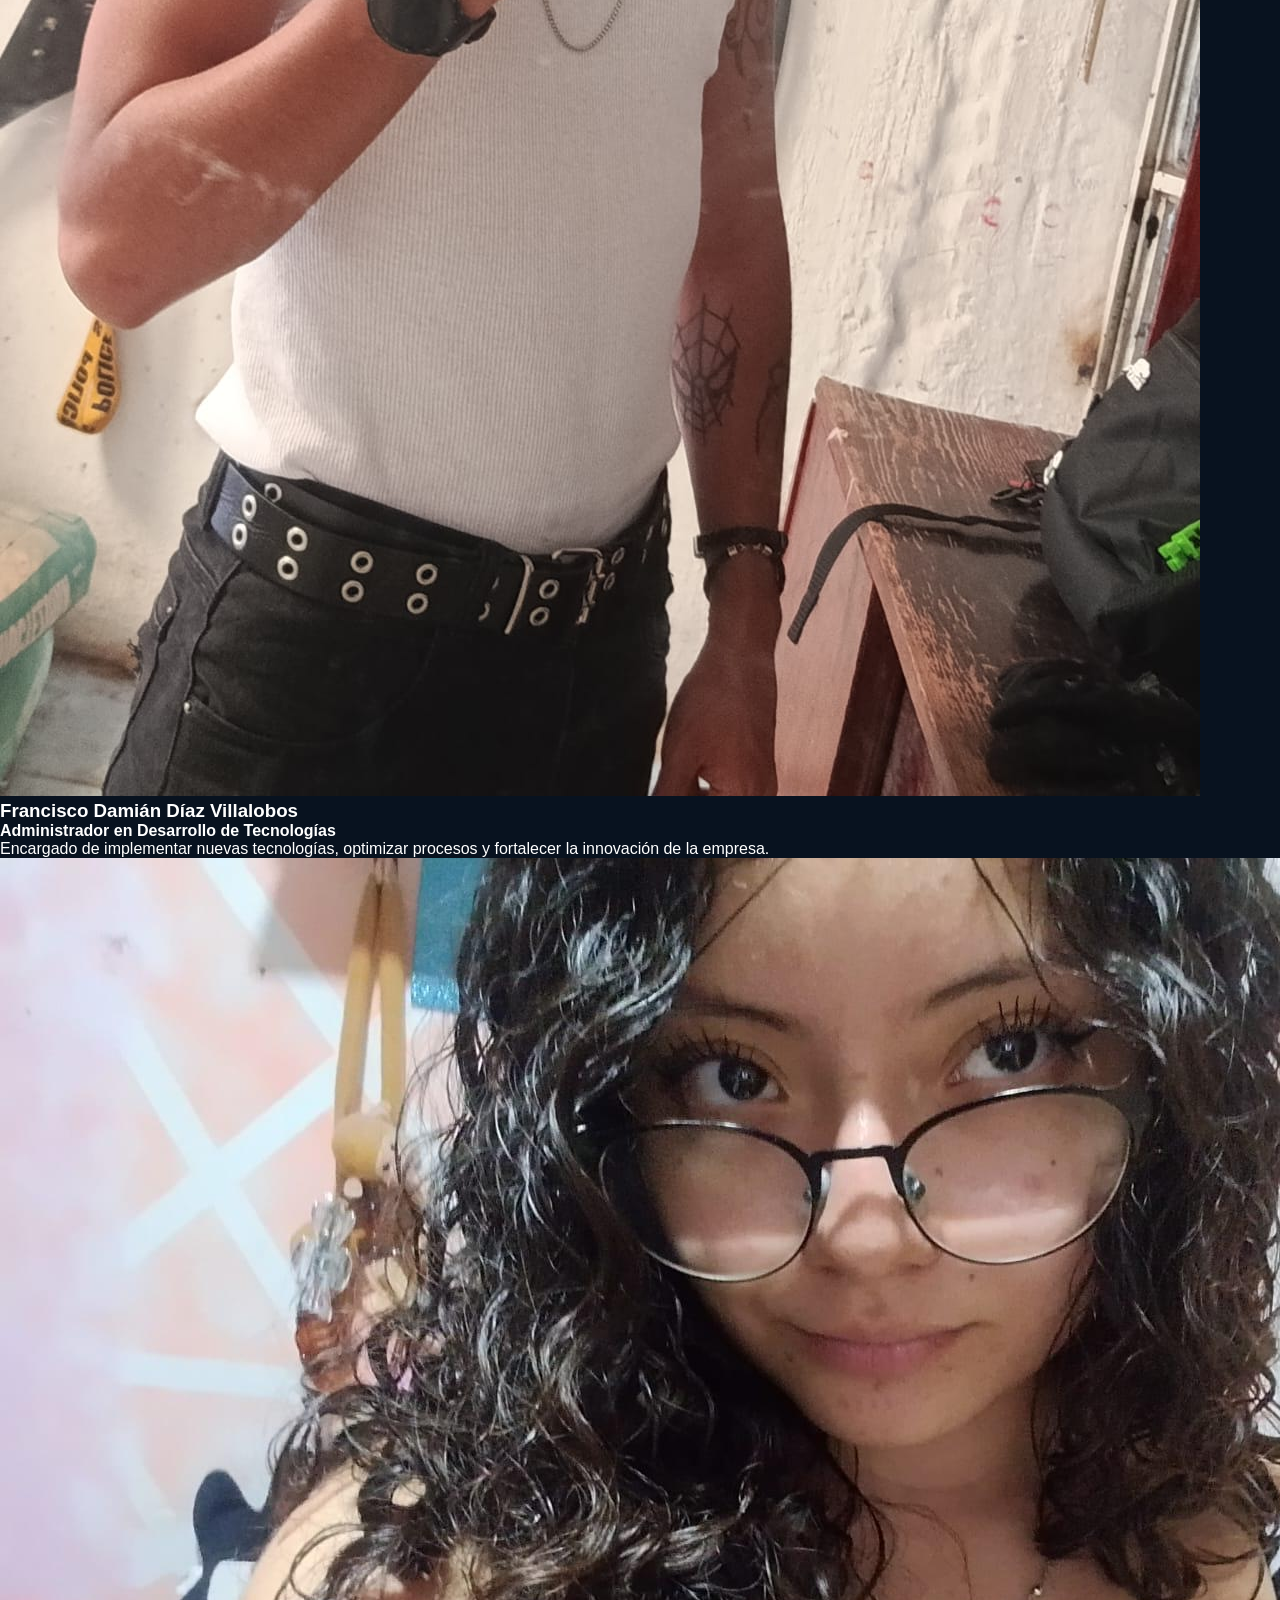
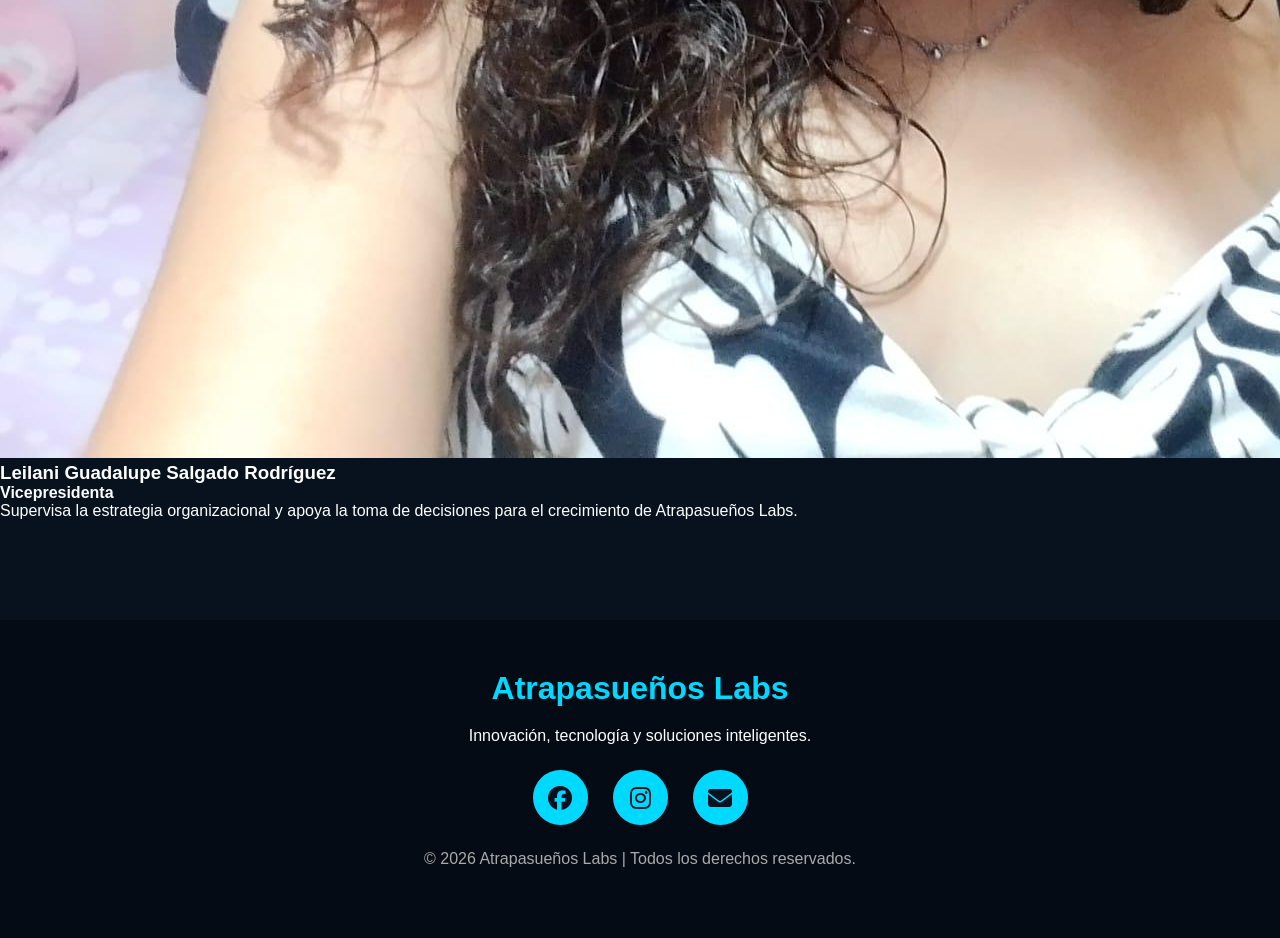
==== commit 70cf8846: "Update index.html" ====
--- a/index.html
+++ b/index.html
@@ -170,7 +170,7 @@
 
         <div class="colaborador-card">
 
-            <img src="img/chaque.jpeg" alt="Marco Jesús Pita Díaz">
+            <img src="ichaque.jpeg" alt="Marco Jesús Pita Díaz">
 
             <h3>Marco Jesús Pita Díaz</h3>
 
@@ -185,7 +185,7 @@
 
         <div class="colaborador-card">
 
-            <img src="img/rockero.jpeg" alt="Francisco Damián Díaz Villalobos">
+            <img src="rockero.jpeg" alt="Francisco Damián Díaz Villalobos">
 
             <h3>Francisco Damián Díaz Villalobos</h3>
 
@@ -200,7 +200,7 @@
 
         <div class="colaborador-card">
 
-            <img src="img/leila.jpeg" alt="Leilani Guadalupe Salgado Rodríguez">
+            <img src="leila.jpeg" alt="Leilani Guadalupe Salgado Rodríguez">
 
             <h3>Leilani Guadalupe Salgado Rodríguez</h3>
 
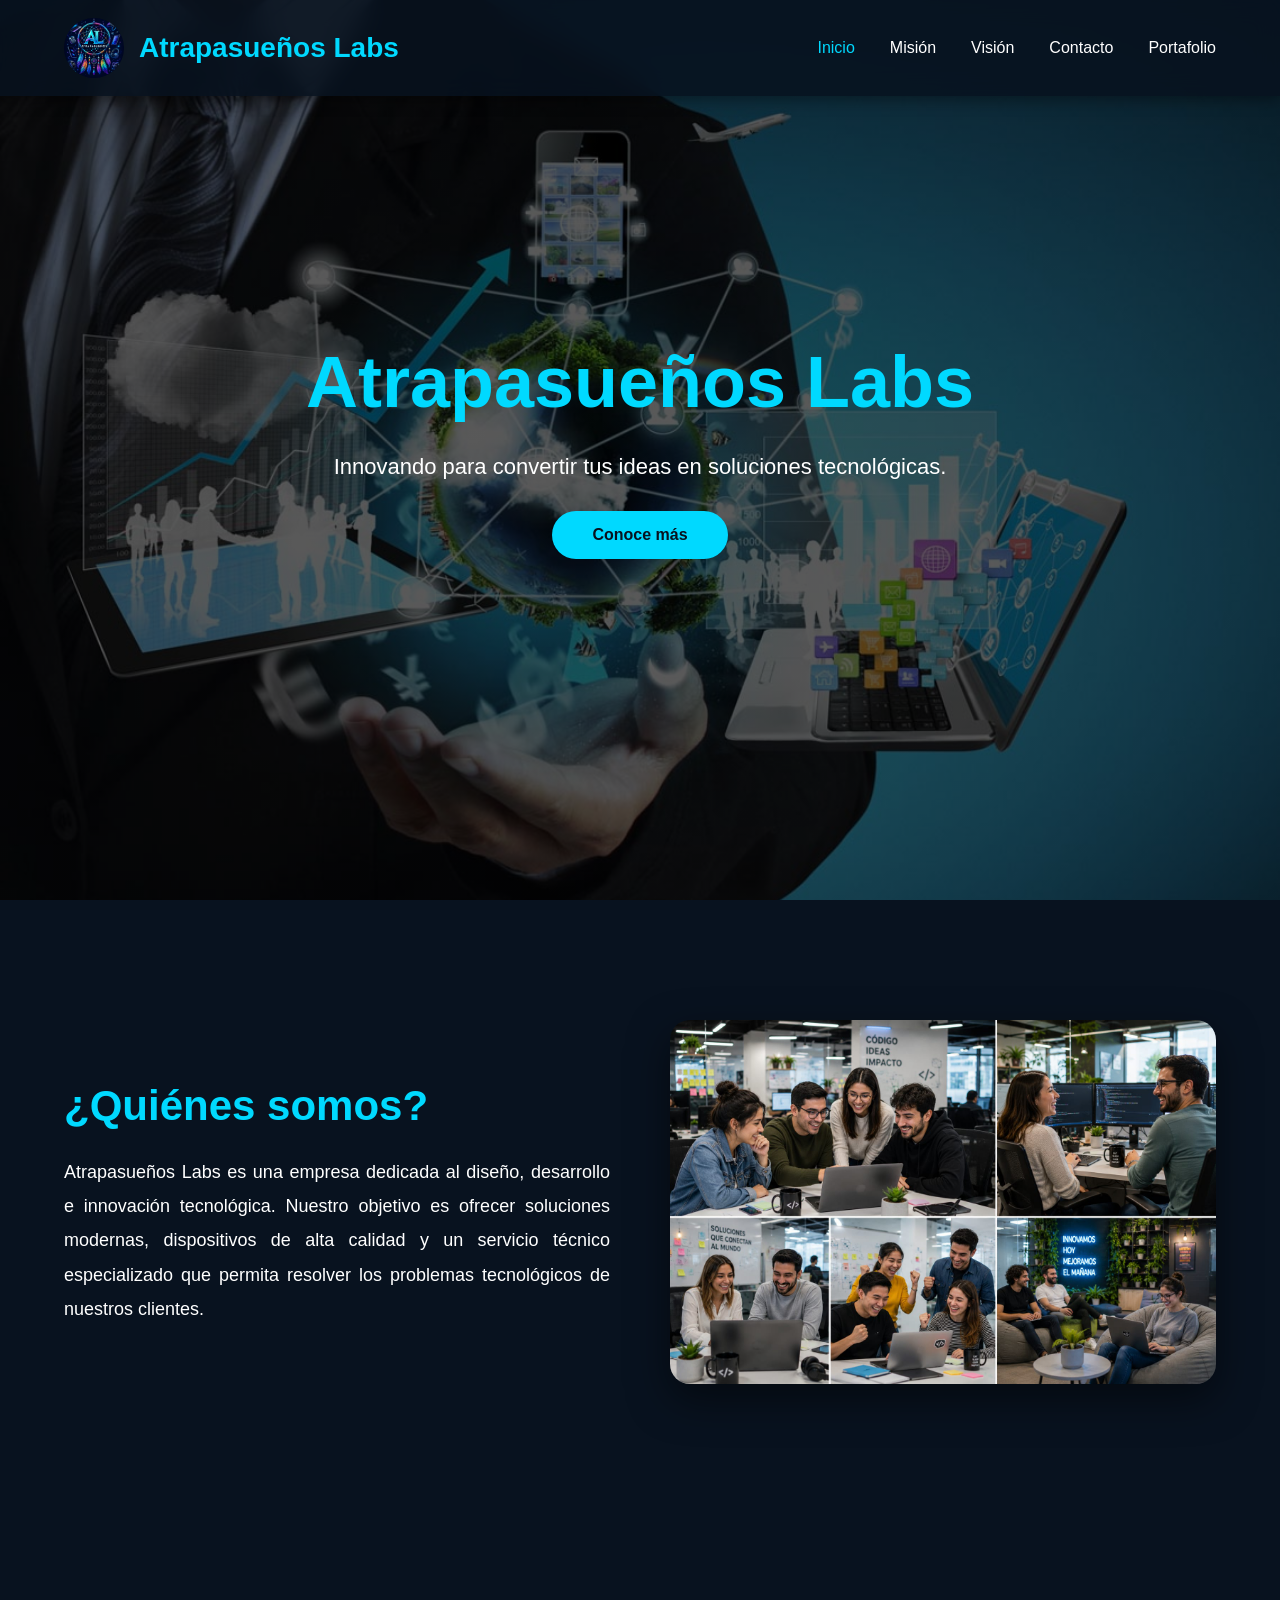
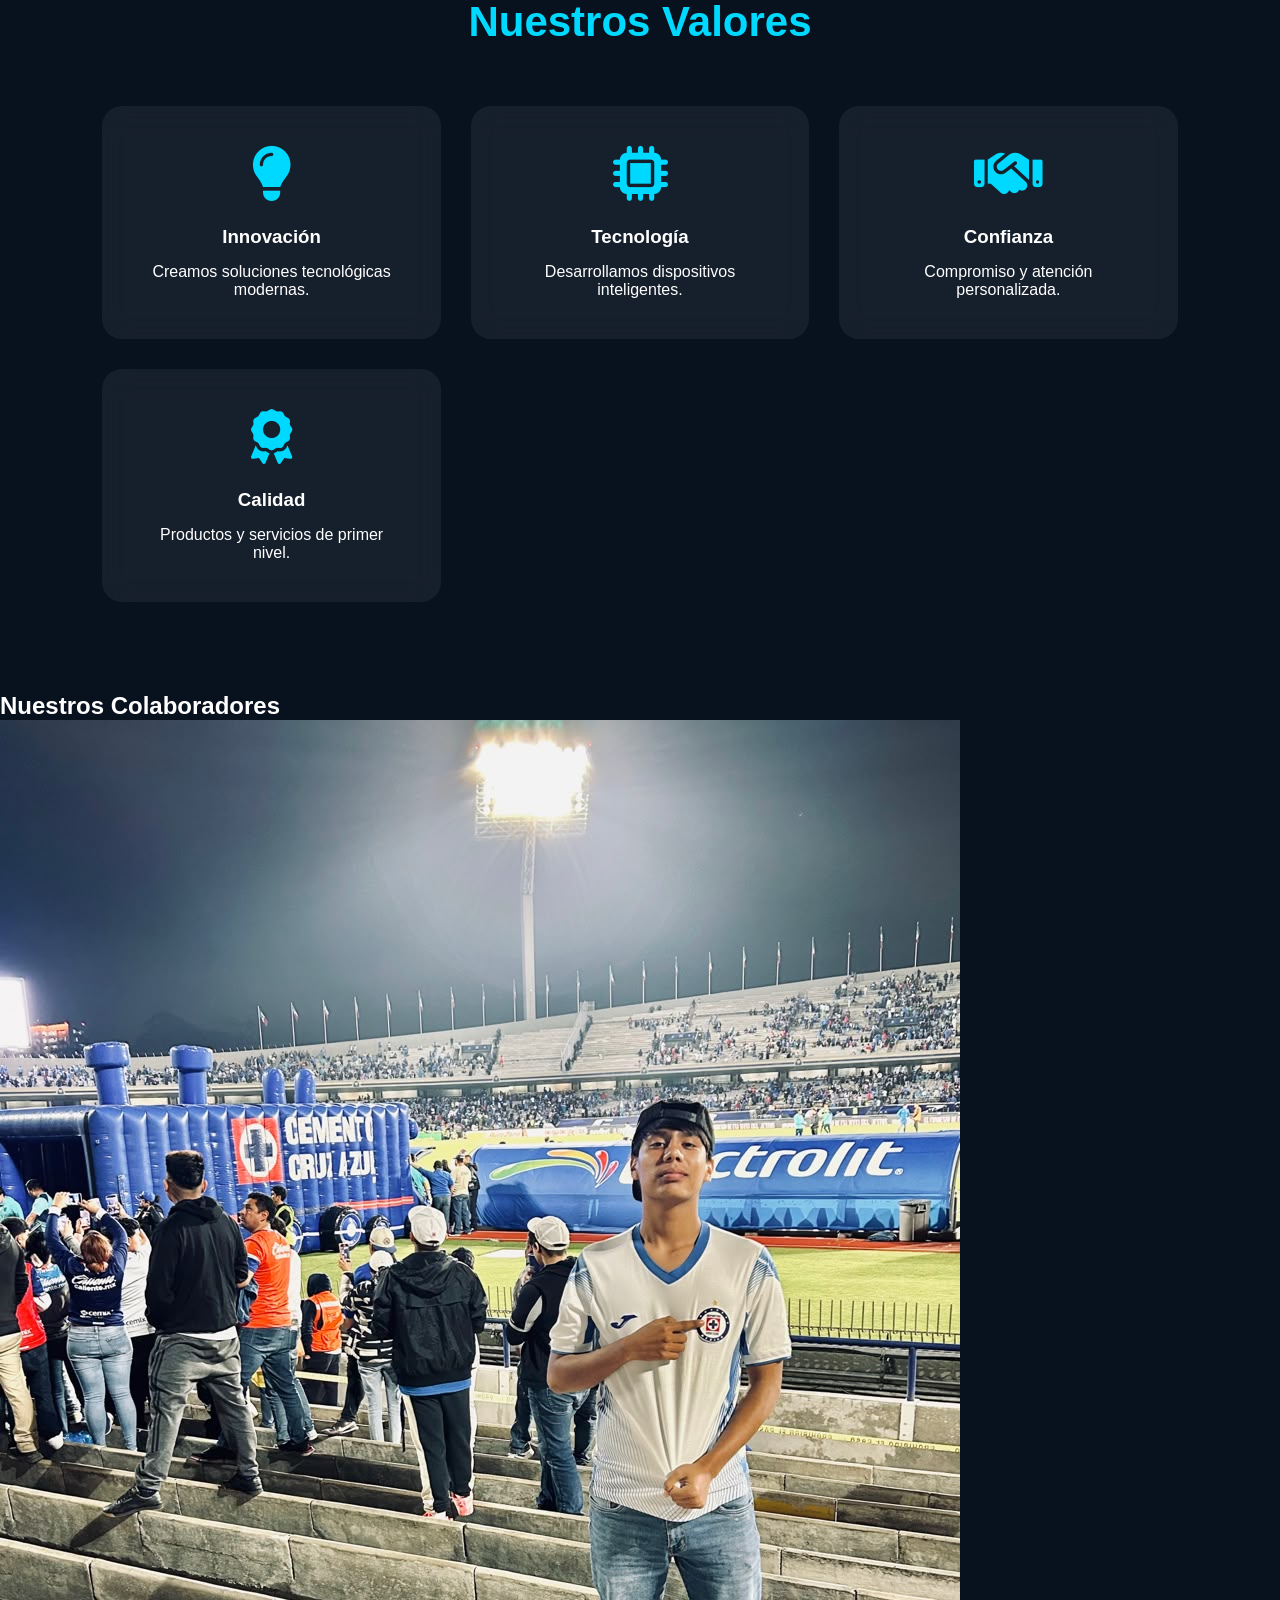
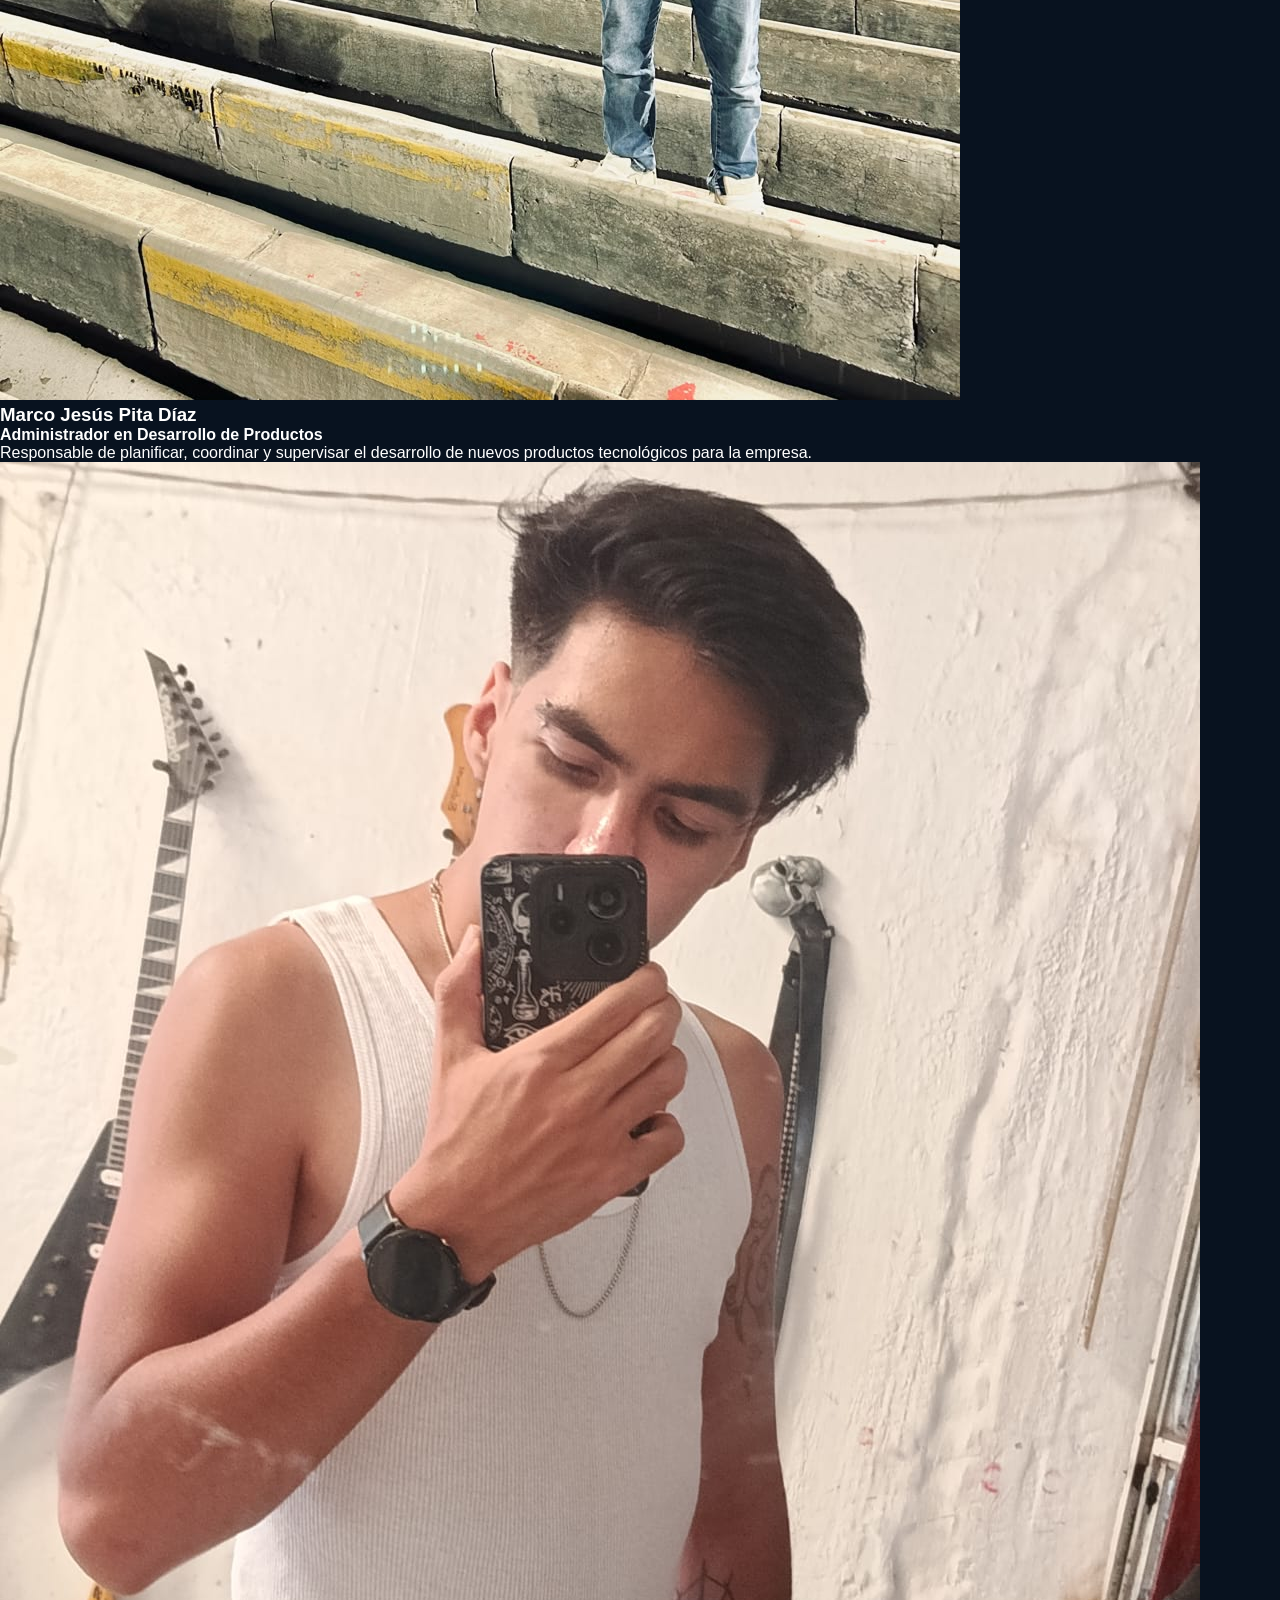
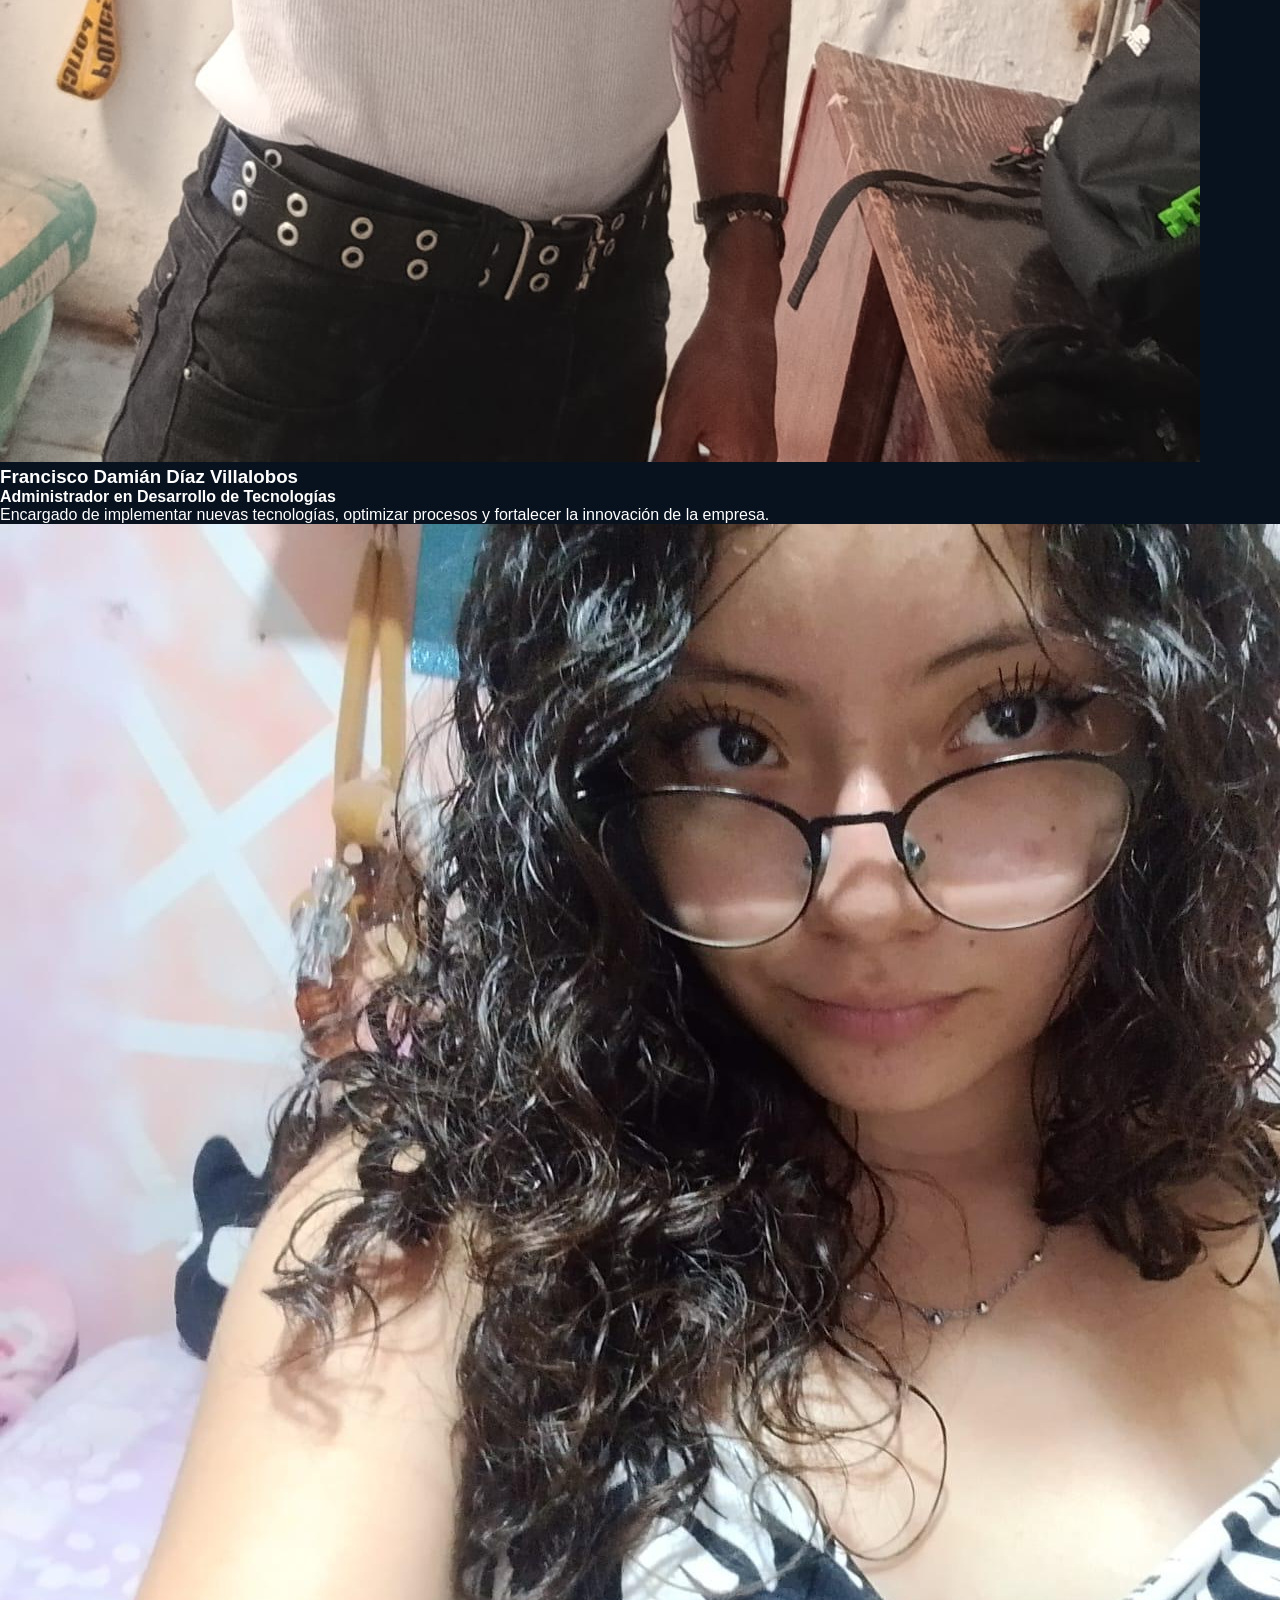
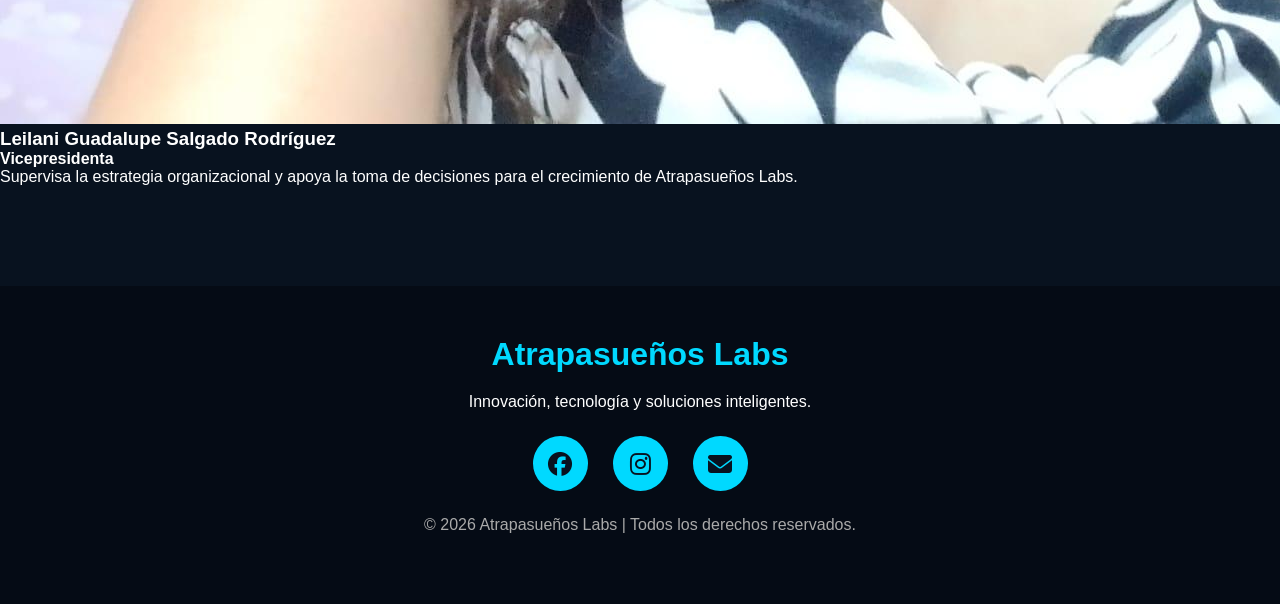
==== commit 4052f12c: "Update index.html" ====
--- a/index.html
+++ b/index.html
@@ -170,7 +170,7 @@
 
         <div class="colaborador-card">
 
-            <img src="ichaque.jpeg" alt="Marco Jesús Pita Díaz">
+            <img src="chaque.jpg" alt="Marco Jesús Pita Díaz">
 
             <h3>Marco Jesús Pita Díaz</h3>
 
@@ -185,7 +185,7 @@
 
         <div class="colaborador-card">
 
-            <img src="rockero.jpeg" alt="Francisco Damián Díaz Villalobos">
+            <img src="rockero.jpg" alt="Francisco Damián Díaz Villalobos">
 
             <h3>Francisco Damián Díaz Villalobos</h3>
 
@@ -200,7 +200,7 @@
 
         <div class="colaborador-card">
 
-            <img src="leila.jpeg" alt="Leilani Guadalupe Salgado Rodríguez">
+            <img src="leila.jpg" alt="Leilani Guadalupe Salgado Rodríguez">
 
             <h3>Leilani Guadalupe Salgado Rodríguez</h3>
 
